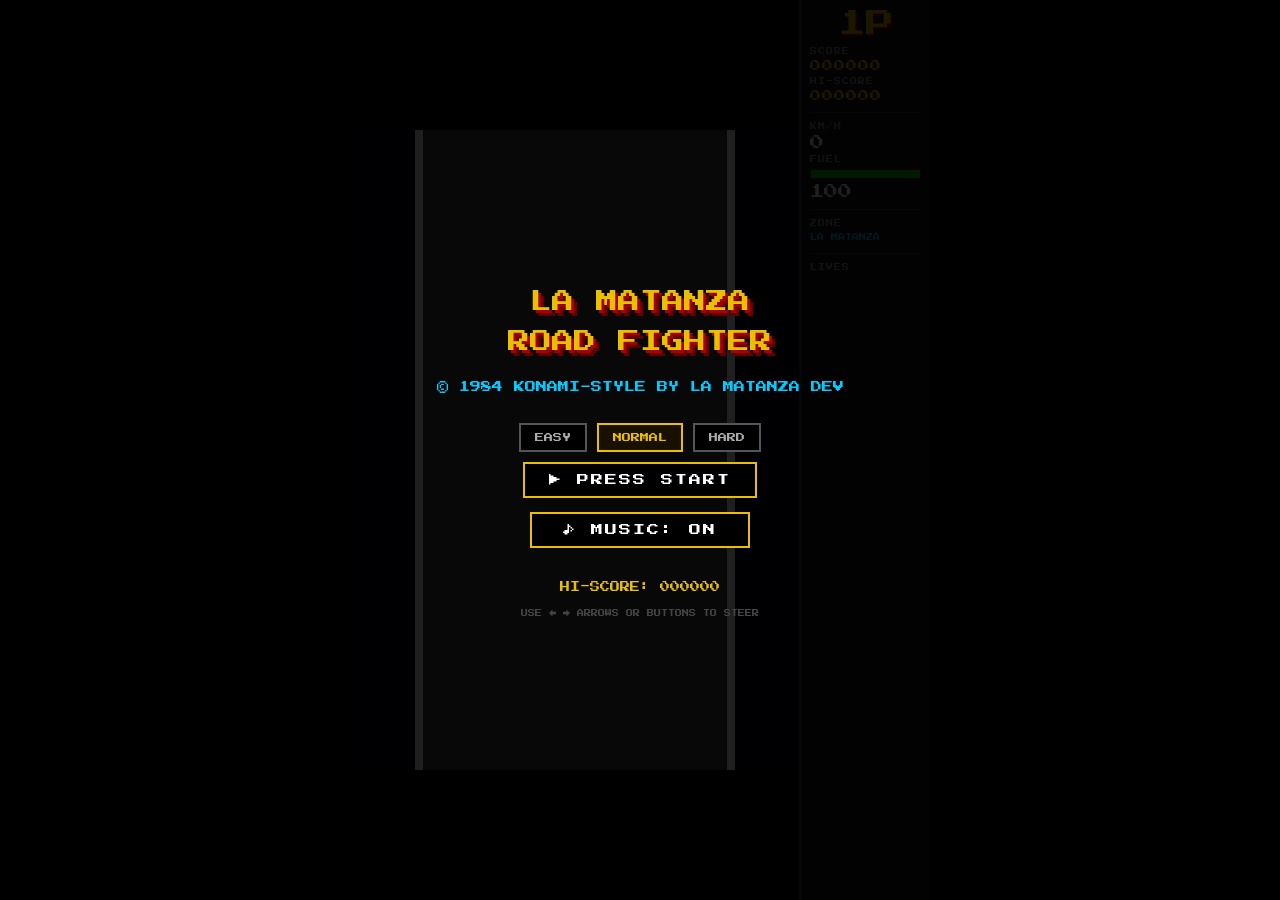
==== index.html @ 567a78f0 "Add files via upload" ====
<!DOCTYPE html>
<html lang="es">
<head>
<meta charset="UTF-8">
<meta name="viewport" content="width=device-width,initial-scale=1.0,user-scalable=no,viewport-fit=cover">
<title>La Matanza Road Fighter</title>
<link rel="manifest" href="manifest.json">
<link rel="stylesheet" href="style.css">
</head>
<body>
<div id="wrap">
  <canvas id="game"></canvas>
  <div id="hud">
    <div class="hud-logo">1P</div>
    <div class="hud-row"><span class="lbl">SCORE</span></div>
    <div class="score" id="score">000000</div>
    <div class="hud-row"><span class="lbl">HI-SCORE</span></div>
    <div class="score" id="hiscore">000000</div>
    <div class="hud-sep"></div>
    <div class="hud-row"><span class="lbl">KM/H</span></div>
    <div class="hud-val" id="speed">0</div>
    <div class="hud-row"><span class="lbl">FUEL</span></div>
    <div id="fuelbar"><div id="fuelinner"></div></div>
    <div class="hud-val" id="fuelnum">100</div>
    <div class="hud-sep"></div>
    <div class="hud-row"><span class="lbl">ZONE</span></div>
    <div class="hud-zone" id="zone">LA MATANZA</div>
    <div class="hud-sep"></div>
    <div class="hud-row"><span class="lbl">LIVES</span></div>
    <div id="lives"></div>
  </div>
</div>
<div id="mobile">
  <button id="btnLeft" ontouchstart="mobileBtn('left',true)" ontouchend="mobileBtn('left',false)">◀</button>
  <button id="btnRight" ontouchstart="mobileBtn('right',true)" ontouchend="mobileBtn('right',false)">▶</button>
</div>
<script src="js/audio.js"></script>
<script src="js/sprites.js"></script>
<script src="js/game.js"></script>
</body>
</html>
---- style.css ----
@import url('https://fonts.googleapis.com/css2?family=Press+Start+2P&display=swap');

*{margin:0;padding:0;box-sizing:border-box;}

body{
  background:#000;
  overflow:hidden;
  font-family:'Press Start 2P', monospace;
  image-rendering:pixelated;
  touch-action:none;
  user-select:none;
}

#wrap{
  display:flex;
  justify-content:center;
  align-items:center;
  width:100vw;
  height:100vh;
  gap:0;
}

#game{
  image-rendering:pixelated;
  image-rendering:crisp-edges;
  display:block;
}

/* HUD */
#hud{
  width:130px;
  min-width:130px;
  height:100%;
  background:#111;
  border-left:3px solid #333;
  color:#fff;
  padding:10px 8px;
  display:flex;
  flex-direction:column;
  gap:6px;
  overflow:hidden;
}

.hud-logo{
  font-size:28px;
  color:#e8c000;
  text-shadow:2px 2px #a80000;
  text-align:center;
  margin-bottom:4px;
}

.lbl{
  font-size:7px;
  color:#888;
  letter-spacing:1px;
}

.hud-row{
  display:flex;
  align-items:center;
}

.score{
  font-size:11px;
  color:#e8c000;
  letter-spacing:1px;
  word-break:break-all;
}

.hud-val{
  font-size:14px;
  color:#fff;
}

.hud-sep{
  height:1px;
  background:#333;
  margin:4px 0;
}

.hud-zone{
  font-size:7px;
  color:#0cf;
  word-break:break-all;
  line-height:1.4;
}

#fuelbar{
  width:100%;
  height:10px;
  background:#300;
  border:1px solid #600;
}
#fuelinner{
  height:100%;
  background:#0c0;
  width:100%;
  transition:width 0.2s, background 0.3s;
}

#lives{
  display:flex;
  gap:4px;
  flex-wrap:wrap;
}
.life-icon{
  width:14px;
  height:10px;
  background:#e8c000;
  clip-path:polygon(10% 100%, 50% 0%, 90% 100%);
  image-rendering:pixelated;
}

/* OVERLAY SCREENS */
#overlay{
  position:fixed;
  inset:0;
  background:rgba(0,0,0,0.88);
  display:flex;
  flex-direction:column;
  align-items:center;
  justify-content:center;
  z-index:100;
  gap:0;
}

#overlay.hidden{display:none;}

.ov-logo{
  font-size:clamp(14px,3vw,22px);
  color:#e8c000;
  text-shadow:3px 3px #a80000, 6px 6px #600;
  text-align:center;
  line-height:1.8;
  margin-bottom:20px;
  animation:pulse 1s infinite alternate;
}
.ov-sub{
  font-size:clamp(8px,1.5vw,11px);
  color:#0cf;
  margin-bottom:30px;
  text-align:center;
}

@keyframes pulse{
  from{opacity:1;}
  to{opacity:0.6;}
}

.ov-menu{
  display:flex;
  flex-direction:column;
  gap:14px;
  align-items:center;
  margin-bottom:24px;
}

.ov-btn{
  font-family:'Press Start 2P', monospace;
  font-size:clamp(9px,1.6vw,12px);
  padding:10px 24px;
  background:#000;
  color:#fff;
  border:2px solid #e8c000;
  cursor:pointer;
  letter-spacing:2px;
  image-rendering:pixelated;
  transition:background 0.1s, color 0.1s;
  min-width:220px;
  text-align:center;
}
.ov-btn:hover,.ov-btn.sel{
  background:#e8c000;
  color:#000;
}

.ov-diff{
  display:flex;
  gap:10px;
  margin-bottom:10px;
}
.diff-btn{
  font-family:'Press Start 2P', monospace;
  font-size:9px;
  padding:8px 14px;
  background:#000;
  color:#aaa;
  border:2px solid #555;
  cursor:pointer;
}
.diff-btn.active{
  color:#e8c000;
  border-color:#e8c000;
  background:#1a1000;
}

.ov-hiscore{
  font-size:10px;
  color:#e8c000;
  margin-top:10px;
}
.ov-copy{
  font-size:7px;
  color:#444;
  margin-top:18px;
  text-align:center;
}

/* GAME OVER / WIN overlays */
#msgbox{
  position:fixed;
  inset:0;
  display:flex;
  flex-direction:column;
  align-items:center;
  justify-content:center;
  z-index:200;
  pointer-events:none;
}
#msgbox.hidden{display:none;}
.msg-title{
  font-family:'Press Start 2P', monospace;
  font-size:clamp(16px,4vw,32px);
  color:#e8c000;
  text-shadow:3px 3px #a80000;
  animation:blink 0.5s step-end infinite;
  text-align:center;
}
.msg-sub{
  font-family:'Press Start 2P', monospace;
  font-size:clamp(8px,1.5vw,12px);
  color:#fff;
  margin-top:16px;
  text-align:center;
}
@keyframes blink{0%,100%{opacity:1;}50%{opacity:0;}}

/* MOBILE */
#mobile{
  position:fixed;
  bottom:0;
  left:0;
  right:0;
  display:none;
  justify-content:space-between;
  padding:8px 16px;
  z-index:50;
  pointer-events:none;
}
#mobile button{
  pointer-events:all;
  width:100px;
  height:70px;
  font-size:32px;
  background:rgba(40,40,40,0.85);
  color:#fff;
  border:2px solid #555;
  border-radius:4px;
  font-family:monospace;
  -webkit-tap-highlight-color:transparent;
}
#mobile button:active{
  background:rgba(232,192,0,0.3);
  border-color:#e8c000;
}

@media (pointer:coarse){
  #mobile{display:flex;}
  #hud{width:90px;min-width:90px;padding:6px 4px;}
  .hud-logo{font-size:18px;}
  .score{font-size:8px;}
}

@media (max-width:480px){
  #hud{display:none;}
}
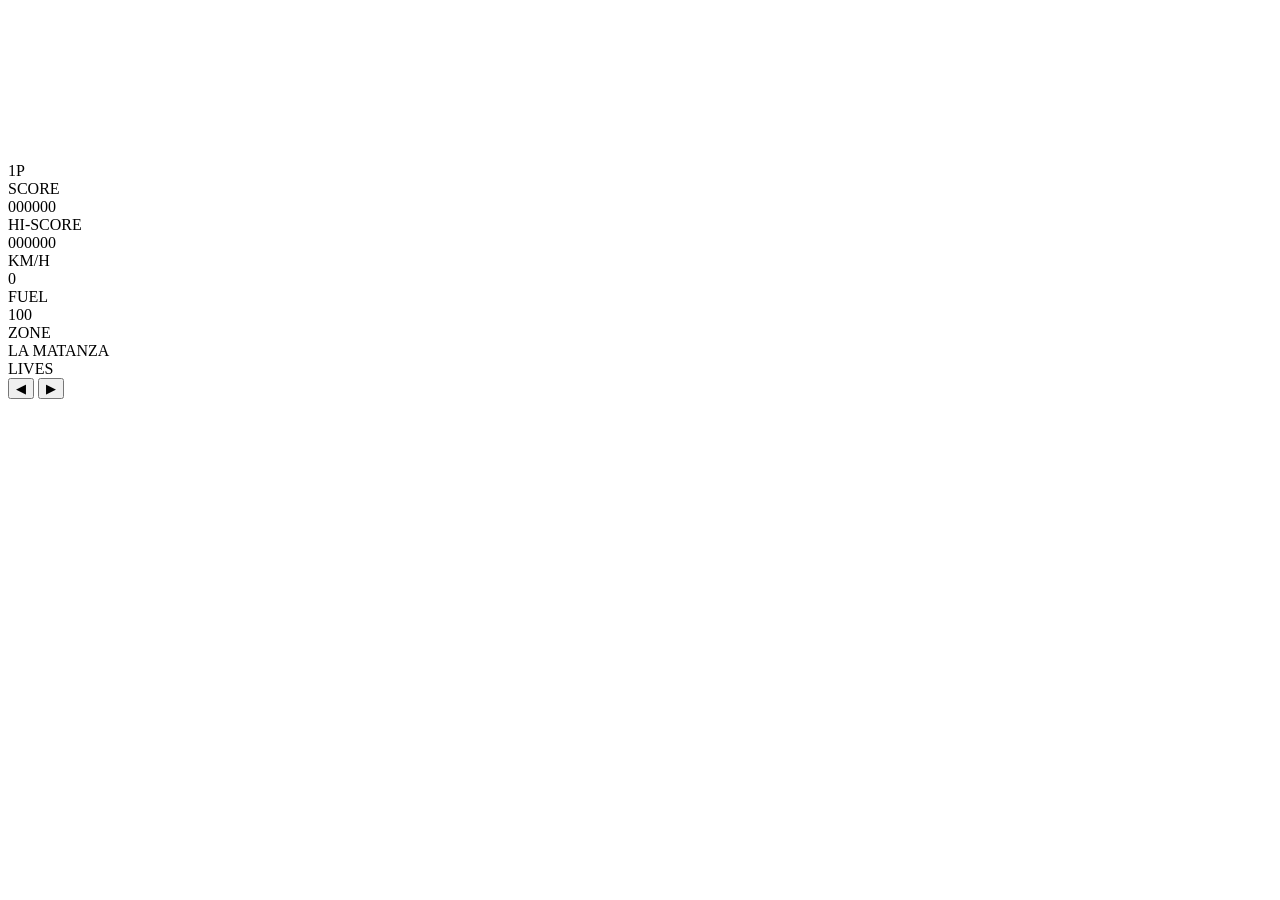
==== commit dbe8e63e: "Add files via upload" ====
--- a/index.html
+++ b/index.html
@@ -5,6 +5,8 @@
 <meta name="viewport" content="width=device-width,initial-scale=1.0,user-scalable=no,viewport-fit=cover">
 <title>La Matanza Road Fighter</title>
 <link rel="manifest" href="manifest.json">
+<link rel="icon" href="Imagenes/icon-192.png" type="image/png">
+<link rel="apple-touch-icon" href="Imagenes/icon-192.png">
 <link rel="stylesheet" href="style.css">
 </head>
 <body>
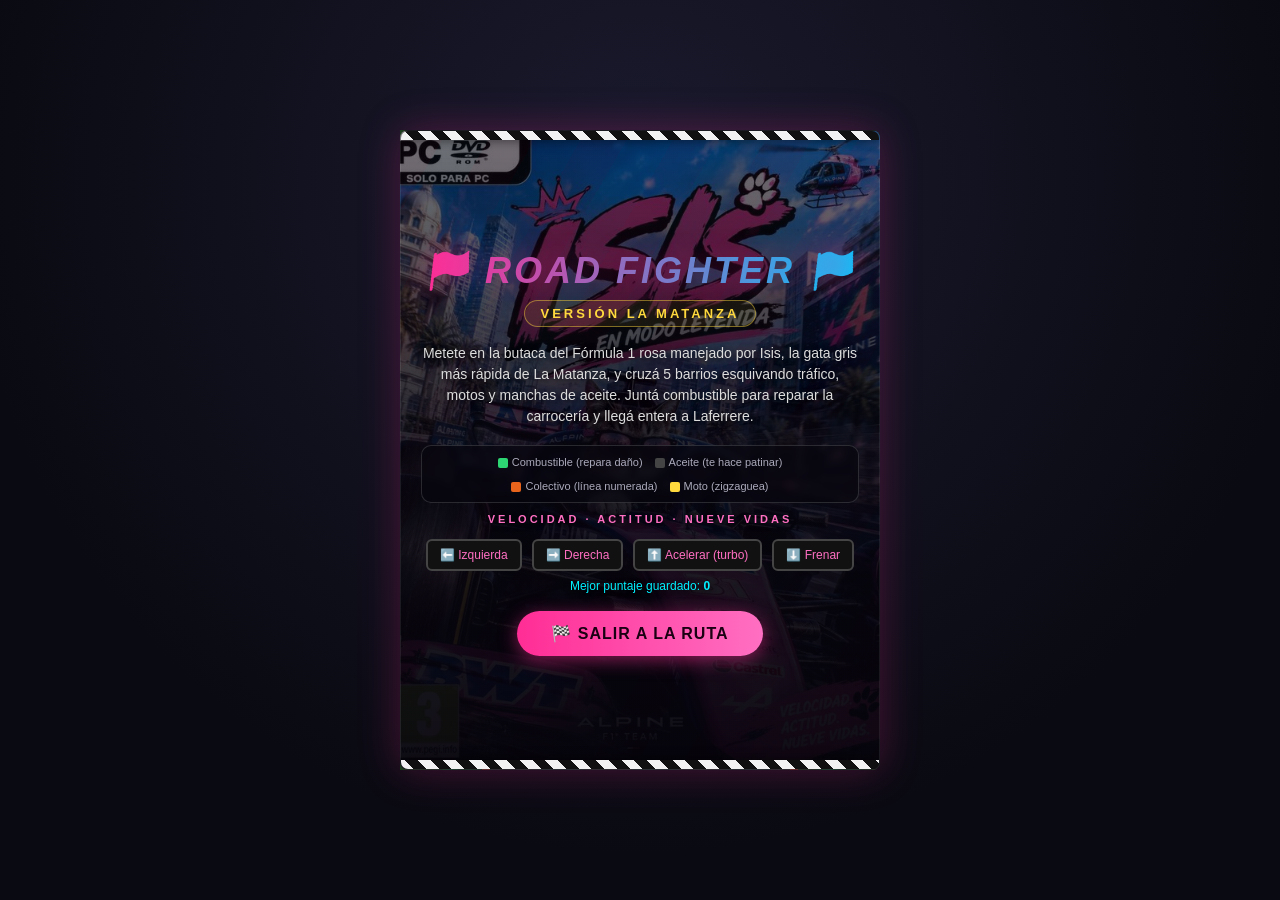
==== commit 1c6145cb: "Add files via upload" ====
--- a/index.html
+++ b/index.html
@@ -2,42 +2,1233 @@
 <html lang="es">
 <head>
 <meta charset="UTF-8">
-<meta name="viewport" content="width=device-width,initial-scale=1.0,user-scalable=no,viewport-fit=cover">
-<title>La Matanza Road Fighter</title>
-<link rel="manifest" href="manifest.json">
-<link rel="icon" href="Imagenes/icon-192.png" type="image/png">
-<link rel="apple-touch-icon" href="Imagenes/icon-192.png">
-<link rel="stylesheet" href="style.css">
+<title>Road Fighter - Versión La Matanza</title>
+<style>
+  * { margin:0; padding:0; box-sizing:border-box; }
+  body {
+    background: radial-gradient(circle at 50% 20%, #1a1a2e, #0a0a12 70%);
+    font-family: 'Segoe UI', Arial, sans-serif;
+    display:flex; flex-direction:column; align-items:center; justify-content:center;
+    min-height:100vh; color:#fff; overflow:hidden;
+  }
+  #gameWrap {
+    position:relative;
+    display:flex; align-items:stretch;
+    box-shadow: 0 0 40px rgba(255,45,149,0.25), 0 0 0 2px #222 inset;
+    border-radius:8px;
+    background:#000;
+  }
+  #canvasWrap { position:relative; }
+  canvas { display:block; background:#333; border-radius:0 8px 8px 0; }
+  #progressTrack {
+    position:relative;
+    width:28px;
+    background:#777;
+    border-radius:8px 0 0 8px;
+    overflow:hidden;
+    border-right:2px solid #000;
+    flex-shrink:0;
+    display:none;
+  }
+  #progressTrack .edgeStripe {
+    position:absolute; top:0; bottom:0; width:5px; z-index:2;
+    background-image: repeating-linear-gradient(180deg, #fff 0 10px, #222 10px 20px);
+  }
+  #progressTrack .edgeStripe.left { left:0; }
+  #progressTrack .edgeStripe.right { right:0; }
+  #progressFill {
+    position:absolute; left:5px; right:5px; bottom:0; top:0;
+    background:#8a8a8a;
+  }
+  #progressFill .traveled {
+    position:absolute; left:0; right:0; bottom:0; width:100%;
+    background:linear-gradient(180deg, rgba(255,111,194,0.4), rgba(255,45,149,0.6));
+    transition:height 0.2s linear;
+  }
+  #progressFlag {
+    position:absolute; top:4px; left:50%; transform:translateX(-50%);
+    font-size:15px; z-index:3; filter:drop-shadow(0 0 3px #000);
+  }
+  #progressCar {
+    position:absolute; left:50%; transform:translateX(-50%);
+    font-size:15px; z-index:3; bottom:6px; transition:bottom 0.2s linear;
+    filter:drop-shadow(0 0 2px #000);
+  }
+  #hud {
+    position:absolute; top:0; left:0; width:100%; padding:10px 16px;
+    display:flex; justify-content:space-between; align-items:flex-start;
+    pointer-events:none; font-weight:bold; text-shadow:0 2px 4px #000;
+    font-size:14px;
+  }
+  .hud-box {
+    background:rgba(0,0,0,0.45); border:1px solid rgba(255,255,255,0.15);
+    padding:6px 12px; border-radius:6px; backdrop-filter: blur(2px);
+  }
+  #fuelBarOuter {
+    width:120px; height:14px; background:#222; border-radius:7px; overflow:hidden;
+    border:1px solid #555; margin-top:4px;
+  }
+  #fuelBarInner {
+    height:100%; width:100%; background:linear-gradient(90deg,#ff3838,#ffb703,#38ff7a);
+    transition: width 0.2s;
+  }
+  #levelBadge { font-size:16px; color:#ff6fc2; text-align:center; }
+  #barrioName { font-size:12px; color:#ffd93d; margin-top:2px; }
+  #damageRow { font-size:10px; color:#ffb0d8; margin-top:4px; letter-spacing:2px; }
+  #timerRow { font-size:11px; color:#7be0ff; margin-top:4px; }
+  #timerVal.warn { color:#ff5555; }
+  #radarRow { font-size:10px; color:#ccc; margin-top:6px; }
+  .radarDot {
+    display:inline-block; width:8px; height:8px; border-radius:50%;
+    background:#333; margin-left:3px; box-shadow:inset 0 0 0 1px #555; vertical-align:middle;
+  }
+  .radarDot.active { background:#ff3838; box-shadow:0 0 6px #ff3838; }
+  #speedo {
+    position:absolute; bottom:10px; left:10px; z-index:5; pointer-events:none;
+    background:rgba(0,0,0,0.5); border:1px solid rgba(255,255,255,0.2);
+    border-radius:8px; padding:6px 12px; text-align:center; min-width:78px;
+  }
+  #speedo .val { font-size:22px; font-weight:bold; color:#00f0ff; line-height:1; text-shadow:0 0 8px rgba(0,240,255,0.6); }
+  #speedo .unit { font-size:9px; color:#aaa; letter-spacing:1px; }
+  #soundBtn {
+    position:absolute; bottom:10px; right:10px; z-index:5;
+    background:rgba(0,0,0,0.5); border:1px solid rgba(255,255,255,0.2); color:#fff;
+    border-radius:50%; width:36px; height:36px; font-size:16px; cursor:pointer;
+  }
+  #flash {
+    position:absolute; top:0; left:0; width:100%; height:100%; background:#fff;
+    opacity:0; pointer-events:none; border-radius:8px; z-index:6;
+  }
+  #overlay {
+    position:absolute; top:0; left:0; width:100%; height:100%;
+    background:
+      linear-gradient(rgba(6,4,12,0.55), rgba(6,4,12,0.88) 55%, rgba(6,4,12,0.96)),
+      repeating-linear-gradient(120deg, rgba(255,45,149,0.05) 0 40px, rgba(0,200,255,0.05) 40px 80px),
+      url([data-uri]) center 20% / cover no-repeat;
+    display:flex; flex-direction:column;
+    align-items:center; justify-content:center; text-align:center; border-radius:8px;
+    z-index:10; padding:26px 20px 20px; overflow:hidden;
+    border:1px solid rgba(255,255,255,0.08);
+  }
+  #overlay::before, #overlay::after {
+    content:""; position:absolute; left:0; right:0; height:9px;
+    background-image: repeating-linear-gradient(45deg, #f2f2f2 0 9px, #111 9px 18px);
+    box-shadow:0 0 12px rgba(0,0,0,0.6);
+  }
+  #overlay::before { top:0; }
+  #overlay::after { bottom:0; }
+  @keyframes titleGlow {
+    0%, 100% { filter: drop-shadow(0 0 10px rgba(255,45,149,0.55)); }
+    50% { filter: drop-shadow(0 0 22px rgba(0,200,255,0.75)); }
+  }
+  #overlay h1 {
+    font-size:36px; letter-spacing:3px; font-style:italic; font-weight:900;
+    background:linear-gradient(90deg,#ff2d95,#00c8ff);
+    -webkit-background-clip:text; background-clip:text; color:transparent;
+    margin-bottom:8px; text-shadow:0 0 30px rgba(255,45,149,0.4);
+    animation: titleGlow 2.6s ease-in-out infinite; text-transform:uppercase;
+  }
+  #overlay h2.sub {
+    display:inline-block; font-size:13px; color:#ffd93d; letter-spacing:3px;
+    margin-bottom:16px; text-transform:uppercase; font-weight:bold;
+    padding:5px 16px; border:1px solid rgba(255,217,61,0.45); border-radius:20px;
+    background:rgba(255,217,61,0.08);
+  }
+  #overlay p { font-size:14px; color:#ddd; max-width:440px; line-height:1.5; margin-bottom:6px; text-shadow:0 2px 8px rgba(0,0,0,0.95); }
+  .panel {
+    background:rgba(8,6,14,0.62); border:1px solid rgba(255,255,255,0.14);
+    border-radius:10px; padding:10px 16px; backdrop-filter: blur(3px);
+  }
+  #overlay button {
+    margin-top:18px; padding:13px 34px; font-size:16px; font-weight:bold;
+    background:linear-gradient(90deg,#ff2d95,#ff6fc2); border:none; border-radius:30px;
+    cursor:pointer; color:#1a0012; letter-spacing:1px; box-shadow:0 4px 18px rgba(255,45,149,0.5);
+    transition: transform 0.15s; position:relative; overflow:hidden;
+  }
+  #overlay button:hover { transform: scale(1.06); }
+  #overlay button::after {
+    content:""; position:absolute; top:0; left:-60%; width:35%; height:100%;
+    background:linear-gradient(120deg, transparent, rgba(255,255,255,0.55), transparent);
+    transform:skewX(-20deg); animation: btnShine 3.2s ease-in-out infinite;
+  }
+  @keyframes btnShine {
+    0% { left:-60%; } 55% { left:130%; } 100% { left:130%; }
+  }
+  .keys { display:flex; gap:10px; margin-top:14px; flex-wrap:wrap; justify-content:center; }
+  .key { background:#111; border:2px solid #444; border-radius:6px; padding:7px 12px; font-size:12px; color:#ff6fc2; }
+  .legend { display:flex; gap:12px; margin-top:12px; flex-wrap:wrap; justify-content:center; font-size:11px; color:#aab; }
+  .legend span.sw { display:inline-block; width:10px; height:10px; border-radius:2px; margin-right:4px; vertical-align:middle; }
+  #levelClearMsg { font-size:22px; color:#ffd93d; margin-bottom:4px; text-shadow:0 0 12px rgba(255,217,61,0.6); }
+  .barrioList { text-align:left; font-size:12px; color:#9aa; margin-top:10px; line-height:1.7; }
+  .barrioList span.done { color:#38ff7a; }
+  .barrioList span.current { color:#ffd93d; }
+  #highscoreBox { font-size:12px; color:#00f0ff; margin-top:8px; text-shadow:0 2px 6px rgba(0,0,0,0.9); }
+  .tagline { margin-top:10px; font-size:11px; letter-spacing:3px; color:#ff6fc2; font-weight:bold; text-shadow:0 2px 6px rgba(0,0,0,0.9); }
+</style>
 </head>
 <body>
-<div id="wrap">
-  <canvas id="game"></canvas>
+
+<div id="gameWrap">
+  <div id="progressTrack">
+    <div class="edgeStripe left"></div>
+    <div class="edgeStripe right"></div>
+    <div id="progressFill"><div class="traveled" id="progressTraveled"></div></div>
+    <div id="progressFlag">🏁</div>
+    <div id="progressCar">🐾</div>
+  </div>
+  <div id="canvasWrap">
+  <canvas id="game" width="480" height="640"></canvas>
+  <div id="flash"></div>
   <div id="hud">
-    <div class="hud-logo">1P</div>
-    <div class="hud-row"><span class="lbl">SCORE</span></div>
-    <div class="score" id="score">000000</div>
-    <div class="hud-row"><span class="lbl">HI-SCORE</span></div>
-    <div class="score" id="hiscore">000000</div>
-    <div class="hud-sep"></div>
-    <div class="hud-row"><span class="lbl">KM/H</span></div>
-    <div class="hud-val" id="speed">0</div>
-    <div class="hud-row"><span class="lbl">FUEL</span></div>
-    <div id="fuelbar"><div id="fuelinner"></div></div>
-    <div class="hud-val" id="fuelnum">100</div>
-    <div class="hud-sep"></div>
-    <div class="hud-row"><span class="lbl">ZONE</span></div>
-    <div class="hud-zone" id="zone">LA MATANZA</div>
-    <div class="hud-sep"></div>
-    <div class="hud-row"><span class="lbl">LIVES</span></div>
-    <div id="lives"></div>
+    <div class="hud-box">
+      <div>🏁 PUNTOS: <span id="score">0</span></div>
+      <div>🐾 VIDAS: <span id="lives">3</span></div>
+      <div id="damageRow">🔧 DAÑO: <span id="damagePips">▯▯▯</span></div>
+    </div>
+    <div class="hud-box" id="levelBadge">
+      NIVEL <span id="level">1</span>/5
+      <div id="barrioName">Ramos Mejía</div>
+      <div id="timerRow">⏱ <span id="timerVal">45</span>s</div>
+    </div>
+    <div class="hud-box">
+      ⛽ COMBUSTIBLE
+      <div id="fuelBarOuter"><div id="fuelBarInner"></div></div>
+      <div id="radarRow">📡 <span class="radarDot" id="rd0"></span><span class="radarDot" id="rd1"></span><span class="radarDot" id="rd2"></span><span class="radarDot" id="rd3"></span></div>
+    </div>
+  </div>
+  <div id="speedo"><div class="val" id="speedVal">0</div><div class="unit">KM/H</div></div>
+  <button id="soundBtn" title="Sonido">🔊</button>
+
+  <div id="overlay">
+    <h1>🏁 Road Fighter 🏁</h1>
+    <h2 class="sub">Versión La Matanza</h2>
+    <p>Metete en la butaca del Fórmula 1 rosa manejado por Isis, la gata gris más rápida de La Matanza, y cruzá 5 barrios esquivando tráfico, motos y manchas de aceite. Juntá combustible para reparar la carrocería y llegá entera a Laferrere.</p>
+    <div class="legend panel">
+      <div><span class="sw" style="background:#2ed573"></span>Combustible (repara daño)</div>
+      <div><span class="sw" style="background:#444"></span>Aceite (te hace patinar)</div>
+      <div><span class="sw" style="background:#e8641c"></span>Colectivo (línea numerada)</div>
+      <div><span class="sw" style="background:#ffd93d"></span>Moto (zigzaguea)</div>
+    </div>
+    <div class="tagline">VELOCIDAD · ACTITUD · NUEVE VIDAS</div>
+    <div class="keys">
+      <div class="key">⬅️ Izquierda</div>
+      <div class="key">➡️ Derecha</div>
+      <div class="key">⬆️ Acelerar (turbo)</div>
+      <div class="key">⬇️ Frenar</div>
+    </div>
+    <div id="highscoreBox">Mejor puntaje guardado: <b id="hsVal">0</b></div>
+    <button id="startBtn">🏁 SALIR A LA RUTA</button>
+  </div>
   </div>
 </div>
-<div id="mobile">
-  <button id="btnLeft" ontouchstart="mobileBtn('left',true)" ontouchend="mobileBtn('left',false)">◀</button>
-  <button id="btnRight" ontouchstart="mobileBtn('right',true)" ontouchend="mobileBtn('right',false)">▶</button>
-</div>
-<script src="js/audio.js"></script>
-<script src="js/sprites.js"></script>
-<script src="js/game.js"></script>
+
+<script>
+const canvas = document.getElementById('game');
+const ctx = canvas.getContext('2d');
+const W = canvas.width, H = canvas.height;
+
+function curLanes()   { return LEVELS[state.levelIndex].lanes; }
+function curRoadHalf(){ return LEVELS[state.levelIndex].roadHalf; }
+function curLaneW()   { return (curRoadHalf()*2) / curLanes(); }
+
+function roadCenter() { return W/2 + state.curveX; }
+function roadLeft()   { return roadCenter() - curRoadHalf(); }
+function roadRight()  { return roadCenter() + curRoadHalf(); }
+function laneX(lane)  { return roadLeft() + lane*curLaneW() + curLaneW()/2; }
+
+let keys = {};
+document.addEventListener('keydown', e => { keys[e.key] = true; if(['ArrowUp','ArrowDown','ArrowLeft','ArrowRight'].includes(e.key)) e.preventDefault(); });
+document.addEventListener('keyup', e => keys[e.key] = false);
+
+const overlay = document.getElementById('overlay');
+const startBtn = document.getElementById('startBtn');
+const scoreEl = document.getElementById('score');
+const livesEl = document.getElementById('lives');
+const levelEl = document.getElementById('level');
+const barrioNameEl = document.getElementById('barrioName');
+const fuelBar = document.getElementById('fuelBarInner');
+const soundBtn = document.getElementById('soundBtn');
+const hsVal = document.getElementById('hsVal');
+const speedVal = document.getElementById('speedVal');
+const flashEl = document.getElementById('flash');
+const progressTraveled = document.getElementById('progressTraveled');
+const progressCar = document.getElementById('progressCar');
+const progressTrackEl = document.getElementById('progressTrack');
+const damagePipsEl = document.getElementById('damagePips');
+const timerValEl = document.getElementById('timerVal');
+const radarDots = [document.getElementById('rd0'), document.getElementById('rd1'), document.getElementById('rd2'), document.getElementById('rd3')];
+
+// ---------- SONIDO (Web Audio API, sin archivos externos) ----------
+let audioCtx = null;
+let soundOn = true;
+let engineOsc = null, engineGain = null, engineFilter = null;
+
+function ensureAudio() { if (!audioCtx) audioCtx = new (window.AudioContext || window.webkitAudioContext)(); }
+
+function beep(freq, dur, type='square', vol=0.08) {
+  if (!soundOn) return;
+  ensureAudio();
+  const osc = audioCtx.createOscillator();
+  const gain = audioCtx.createGain();
+  osc.type = type; osc.frequency.value = freq; gain.gain.value = vol;
+  osc.connect(gain); gain.connect(audioCtx.destination);
+  const now = audioCtx.currentTime;
+  gain.gain.setValueAtTime(vol, now);
+  gain.gain.exponentialRampToValueAtTime(0.001, now + dur);
+  osc.start(now); osc.stop(now + dur);
+}
+function sfxCrash() { beep(110, 0.35, 'sawtooth', 0.12); setTimeout(()=>beep(70,0.3,'sawtooth',0.1),60); }
+function sfxFuel() { beep(660, 0.08, 'square', 0.07); setTimeout(()=>beep(880,0.1,'square',0.07),70); }
+function sfxSkid() { beep(200, 0.25, 'sawtooth', 0.06); }
+function sfxBump() { beep(95, 0.07, 'square', 0.05); }
+function sfxLevelUp() { beep(523,0.12); setTimeout(()=>beep(659,0.12),120); setTimeout(()=>beep(784,0.18),240); }
+function sfxGameOver() { beep(220,0.3,'sawtooth',0.1); setTimeout(()=>beep(160,0.4,'sawtooth',0.1),200); setTimeout(()=>beep(90,0.5,'sawtooth',0.12),450); }
+function sfxWin() { [523,659,784,988,1046].forEach((f,i)=>setTimeout(()=>beep(f,0.18,'triangle',0.09), i*130)); }
+
+// Jingle de meta: suena durante 5 segundos exactos al cruzar la bandera a cuadros de cada barrio
+function sfxFinishFanfare() {
+  if (!soundOn) return;
+  ensureAudio();
+  const melody = [523,659,784,1046,784,659,523,659,784,1046,1318,1046,784,659,523,392,523,659,784,1046];
+  const noteMs = 250; // 20 notas x 250ms = 5000ms
+  melody.forEach((freq, i) => {
+    setTimeout(() => beep(freq, 0.22, 'triangle', 0.09), i * noteMs);
+  });
+}
+
+function startEngine() {
+  if (!soundOn) return;
+  ensureAudio();
+  stopEngine();
+  engineOsc = audioCtx.createOscillator();
+  engineFilter = audioCtx.createBiquadFilter();
+  engineGain = audioCtx.createGain();
+  engineOsc.type = 'sawtooth';
+  engineFilter.type = 'lowpass';
+  engineFilter.frequency.value = 400;
+  engineGain.gain.value = 0.025;
+  engineOsc.connect(engineFilter);
+  engineFilter.connect(engineGain);
+  engineGain.connect(audioCtx.destination);
+  engineOsc.start();
+}
+function updateEngine(speedRatio) {
+  if (!engineOsc || !soundOn) return;
+  engineOsc.frequency.value = 55 + speedRatio*110;
+  engineFilter.frequency.value = 300 + speedRatio*900;
+}
+function stopEngine() {
+  if (engineOsc) { try { engineOsc.stop(); } catch(e){} engineOsc = null; }
+}
+
+soundBtn.onclick = () => {
+  soundOn = !soundOn;
+  soundBtn.textContent = soundOn ? '🔊' : '🔇';
+  if (soundOn && state.running) startEngine(); else stopEngine();
+};
+
+// ---------- PUNTAJE (persiste en este navegador) ----------
+let sessionHighscore = 0;
+try { sessionHighscore = parseInt(localStorage.getItem('isisHighscore') || '0', 10) || 0; } catch(e) {}
+
+function saveHighscore() {
+  try { localStorage.setItem('isisHighscore', String(sessionHighscore)); } catch(e) {}
+}
+
+// ---------- NIVELES / BARRIOS ----------
+// lanes/roadHalf: la ruta se va angostando y con menos sendas a medida que avanzás
+// distanceTarget: calculado para que, incluso a fondo con el turbo todo el barrio, dure 90s o más
+// timeTarget: meta del reto contrarreloj (da bono de puntos si cruzás antes)
+const LEVELS = [
+  { barrio: 'Ramos Mejía',           baseSpeed: 3.2, spawnRate: 55, fuelDrain: 0.045, roadColor: '#3a3a3a', grass: '#1f3d1f', curveAmp: 30, busNumbers: [242, 406], lanes: 4, roadHalf: 150, distanceTarget: 27700,  timeTarget: 100 },
+  { barrio: 'San Justo',             baseSpeed: 3.9, spawnRate: 46, fuelDrain: 0.055, roadColor: '#33363f', grass: '#1a3320', curveAmp: 45, busNumbers: [55, 88],  lanes: 4, roadHalf: 140, distanceTarget: 33700,  timeTarget: 105 },
+  { barrio: 'Lomas del Mirador',     baseSpeed: 4.5, spawnRate: 38, fuelDrain: 0.065, roadColor: '#2b2f3a', grass: '#182b1c', curveAmp: 60, busNumbers: [218, 622], lanes: 3, roadHalf: 120, distanceTarget: 38900,  timeTarget: 110 },
+  { barrio: 'Casanova',              baseSpeed: 5.1, spawnRate: 32, fuelDrain: 0.075, roadColor: '#24202f', grass: '#141f16', curveAmp: 75, busNumbers: [185, 317], lanes: 3, roadHalf: 105, distanceTarget: 44100,  timeTarget: 115 },
+  { barrio: 'Gregorio de Laferrere', baseSpeed: 5.8, spawnRate: 26, fuelDrain: 0.09,  roadColor: '#1c1420', grass: '#0f1a10', curveAmp: 90, busNumbers: [76, 50],  lanes: 2, roadHalf: 85,  distanceTarget: 50100,  timeTarget: 120 },
+];
+
+let state = {};
+
+function resetGame() {
+  state = {
+    running: false,
+    levelIndex: 0,
+    score: 0,
+    lives: 3,
+    damage: 0,
+    fuel: 100,
+    roadOffset: 0,
+    distance: 0,
+    levelDistance: 0,
+    levelTimer: LEVELS[0].timeTarget * 60,
+    lastTimeBonus: 0,
+    curveX: 0, curveTarget: 0, curveTimer: 60,
+    player: { x: W/2 - 18, y: H - 110, w: 36, h: 62, speed: 0, tilt: 0 },
+    skidTimer: 0,
+    obstacles: [],
+    fuelCans: [],
+    oilSlicks: [],
+    spawnTimer: 0,
+    fuelSpawnTimer: 0,
+    oilSpawnTimer: 180,
+    particles: [],
+    smoke: [],
+    speedLines: [],
+    finishLine: null,
+    finishing: false,
+    finishTimer: 0,
+    startBanner: { y: -160 },
+    invuln: 0,
+    shake: 0,
+    turboActive: false,
+    bumpTimer: 0,
+  };
+  barrioNameEl.textContent = LEVELS[0].barrio;
+}
+resetGame();
+
+function spawnObstacle() {
+  const lvl = LEVELS[state.levelIndex];
+  const lane = Math.floor(Math.random() * curLanes());
+  const roll = Math.random();
+  let type = 'car';
+  if (roll > 0.85) type = 'moto';
+  else if (roll > 0.6) type = 'truck';
+  const w = type === 'truck' ? 42 : (type === 'moto' ? 20 : 34);
+  const h = type === 'truck' ? 78 : (type === 'moto' ? 42 : 56);
+  const colors = ['#ff4757','#ffa502','#2ed573','#eccc68','#7bed9f','#a29bfe','#ff6b81'];
+  const busNumber = type === 'truck' ? lvl.busNumbers[Math.floor(Math.random()*lvl.busNumbers.length)] : null;
+  state.obstacles.push({
+    lane, w, h, y: -h - 20,
+    color: type === 'moto' ? '#ffd93d' : (type === 'truck' ? '#ffffff' : colors[Math.floor(Math.random()*colors.length)]),
+    speed: lvl.baseSpeed * (0.45 + Math.random()*0.35),
+    type, age: 0, busNumber,
+    weaveDir: Math.random() < 0.5 ? -1 : 1
+  });
+}
+
+function spawnFuel() {
+  const lane = Math.floor(Math.random() * curLanes());
+  state.fuelCans.push({ lane, w: 24, h: 30, y: -40 });
+}
+
+function spawnOil() {
+  const lane = Math.floor(Math.random() * curLanes());
+  state.oilSlicks.push({ lane, w: 46, h: 28, y: -40 });
+}
+
+function rectsOverlap(a, b) {
+  return a.x < b.x + b.w && a.x + a.w > b.x && a.y < b.y + b.h && a.y + a.h > b.y;
+}
+
+function update() {
+  if (!state.running) return;
+  const lvl = LEVELS[state.levelIndex];
+
+  // ---- celebración de meta: seguimos DENTRO del nivel mientras suena la música (5s) ----
+  // recién al terminar la música pasamos a la pantalla para continuar al próximo barrio
+  if (state.finishing) {
+    state.finishTimer--;
+    state.player.speed += (lvl.baseSpeed * 0.55 - state.player.speed) * 0.05;
+    state.roadOffset += state.player.speed;
+    if (state.roadOffset > 40) state.roadOffset -= 40;
+    state.distance += state.player.speed;
+    for (let i = state.smoke.length - 1; i >= 0; i--) {
+      const s = state.smoke[i];
+      s.y += 3; s.life--; s.r += 0.3;
+      if (s.life <= 0) state.smoke.splice(i, 1);
+    }
+    for (let i = state.particles.length - 1; i >= 0; i--) {
+      const p = state.particles[i];
+      p.x += p.vx; p.y += p.vy; p.life--;
+      if (p.life <= 0) state.particles.splice(i, 1);
+    }
+    updateEngine(state.player.speed / (lvl.baseSpeed * 1.6));
+    updateHUD();
+    if (state.finishTimer <= 0) {
+      state.finishing = false;
+      nextLevel();
+    }
+    return;
+  }
+
+  // ---- curva del camino ----
+  state.curveTimer--;
+  if (state.curveTimer <= 0) {
+    state.curveTarget = (Math.random()-0.5) * 2 * lvl.curveAmp;
+    state.curveTimer = 90 + Math.random()*110;
+  }
+  state.curveX += (state.curveTarget - state.curveX) * 0.018;
+  state.curveX = Math.max(-140, Math.min(140, state.curveX));
+
+  // ---- control del jugador ----
+  const grip = state.skidTimer > 0 ? 1.8 : 5.2;
+  let steer = 0;
+  if (keys['ArrowLeft']) steer -= grip;
+  if (keys['ArrowRight']) steer += grip;
+  if (state.skidTimer > 0) steer += Math.sin(state.skidTimer*0.7) * 3;
+  state.player.x += steer;
+  state.player.x = Math.max(6, Math.min(W - 6 - state.player.w, state.player.x));
+  state.player.tilt += ((steer*2.2) - state.player.tilt) * 0.2;
+
+  const onRoad = state.player.x + 4 >= roadLeft() && state.player.x + state.player.w - 4 <= roadRight();
+
+  let targetSpeed = lvl.baseSpeed;
+  if (keys['ArrowUp']) targetSpeed *= 1.6;
+  if (keys['ArrowDown']) targetSpeed *= 0.5;
+  if (!onRoad) targetSpeed *= 0.45;
+  if (state.skidTimer > 0) targetSpeed *= 0.8;
+  state.player.speed += (targetSpeed - state.player.speed) * 0.08;
+
+  if (state.skidTimer > 0) state.skidTimer--;
+
+  // ---- sonido de banquina al pisar afuera del asfalto ----
+  if (!onRoad && state.player.speed > 0.6) {
+    state.bumpTimer++;
+    if (state.bumpTimer % 14 === 1) sfxBump();
+  } else {
+    state.bumpTimer = 0;
+  }
+
+  // ---- turbo (a fondo con flecha arriba) ----
+  state.turboActive = !!keys['ArrowUp'] && state.player.speed > lvl.baseSpeed * 1.3;
+  if (state.turboActive && Math.random() < 0.9) {
+    state.speedLines.push({ x: Math.random()*W, y: -10, len: 18 + Math.random()*28, spd: 20 + Math.random()*12 });
+  }
+  for (let i = state.speedLines.length - 1; i >= 0; i--) {
+    const s = state.speedLines[i];
+    s.y += s.spd;
+    if (s.y - s.len > H) state.speedLines.splice(i,1);
+  }
+
+  state.roadOffset += state.player.speed;
+  if (state.roadOffset > 40) state.roadOffset -= 40;
+  state.distance += state.player.speed;
+  state.levelDistance += state.player.speed;
+
+  if (state.levelTimer > 0) state.levelTimer--;
+
+  state.fuel -= lvl.fuelDrain * (state.player.speed / lvl.baseSpeed);
+  if (state.fuel <= 0) { state.fuel = 0; loseLife(); }
+
+  // ---- spawns ----
+  state.spawnTimer++;
+  if (state.spawnTimer > lvl.spawnRate) { state.spawnTimer = 0; spawnObstacle(); }
+  state.fuelSpawnTimer++;
+  if (state.fuelSpawnTimer > 260) { state.fuelSpawnTimer = 0; spawnFuel(); }
+  state.oilSpawnTimer++;
+  if (state.oilSpawnTimer > 320) { state.oilSpawnTimer = 0; spawnOil(); }
+
+  const playerRect = { x: state.player.x, y: state.player.y, w: state.player.w, h: state.player.h };
+
+  // ---- obstáculos ----
+  for (let i = state.obstacles.length - 1; i >= 0; i--) {
+    const o = state.obstacles[i];
+    o.age++;
+    o.y += state.player.speed + o.speed;
+    let weave = 0;
+    if (o.type === 'moto') weave = Math.sin(o.age * 0.06) * o.weaveDir * 26;
+    o.x = laneX(o.lane) - o.w/2 + weave;
+    if (o.y > H + 40) { state.obstacles.splice(i,1); state.score += 15; continue; }
+    if (state.invuln <= 0 && rectsOverlap(playerRect, o)) {
+      state.obstacles.splice(i,1);
+      hitObstacle();
+    }
+  }
+
+  // ---- combustible ----
+  for (let i = state.fuelCans.length - 1; i >= 0; i--) {
+    const f = state.fuelCans[i];
+    f.y += state.player.speed;
+    f.x = laneX(f.lane) - f.w/2;
+    if (f.y > H + 40) { state.fuelCans.splice(i,1); continue; }
+    if (rectsOverlap(playerRect, f)) {
+      state.fuelCans.splice(i,1);
+      state.fuel = Math.min(100, state.fuel + 30);
+      state.damage = Math.max(0, state.damage - 1);
+      state.score += 40;
+      sfxFuel();
+      spawnParticles(f.x+12, f.y+15, '#38ff7a');
+    }
+  }
+
+  // ---- manchas de aceite ----
+  for (let i = state.oilSlicks.length - 1; i >= 0; i--) {
+    const o = state.oilSlicks[i];
+    o.y += state.player.speed;
+    o.x = laneX(o.lane) - o.w/2;
+    if (o.y > H + 40) { state.oilSlicks.splice(i,1); continue; }
+    if (state.skidTimer <= 0 && rectsOverlap(playerRect, o)) {
+      state.skidTimer = 55;
+      sfxSkid();
+      spawnParticles(state.player.x+18, state.player.y+40, '#222');
+    }
+  }
+
+  // ---- humo de escape ----
+  if (keys['ArrowUp'] && Math.random() < 0.6) {
+    state.smoke.push({ x: state.player.x + state.player.w/2 + (Math.random()-0.5)*8, y: state.player.y + state.player.h - 4, life: 20, r: 3 });
+  }
+  for (let i = state.smoke.length-1;i>=0;i--) {
+    const s = state.smoke[i];
+    s.y += 3; s.life--; s.r += 0.3;
+    if (s.life <= 0) state.smoke.splice(i,1);
+  }
+
+  if (state.invuln > 0) state.invuln--;
+  if (state.shake > 0) state.shake--;
+
+  state.score += state.player.speed * 0.12;
+
+  for (let i = state.particles.length -1; i>=0; i--) {
+    const p = state.particles[i];
+    p.x += p.vx; p.y += p.vy; p.life--;
+    if (p.life <= 0) state.particles.splice(i,1);
+  }
+
+  updateEngine(state.player.speed / (lvl.baseSpeed*1.6));
+
+  // ---- línea de meta a cuadros: aparece un poco antes de terminar el barrio y hay que cruzarla ----
+  const FINISH_LEAD = 900;
+  if (!state.finishLine && state.levelDistance >= lvl.distanceTarget - FINISH_LEAD) {
+    state.finishLine = { y: -30 };
+  }
+  if (state.finishLine) {
+    state.finishLine.y += state.player.speed;
+    if (state.finishLine.y >= state.player.y + state.player.h * 0.5) {
+      state.finishLine = null;
+      state.finishing = true;
+      state.finishTimer = 300; // 5 segundos a 60fps: se mantiene DENTRO del nivel mientras suena la música
+      state.obstacles = [];
+      state.fuelCans = [];
+      state.oilSlicks = [];
+      sfxFinishFanfare();
+    }
+  }
+
+  // ---- cartel pintado en el pavimento al arrancar el primer barrio ----
+  if (state.startBanner) {
+    state.startBanner.y += state.player.speed;
+    if (state.startBanner.y > H + 200) state.startBanner = null;
+  }
+
+  updateHUD();
+}
+
+function spawnParticles(x,y,color,count=10) {
+  for (let i=0;i<count;i++) {
+    state.particles.push({ x, y, vx:(Math.random()-0.5)*5, vy:(Math.random()-0.5)*5, life: 26, color });
+  }
+}
+
+function doFlash() {
+  flashEl.style.transition = 'none';
+  flashEl.style.opacity = '0.7';
+  requestAnimationFrame(() => {
+    flashEl.style.transition = 'opacity 0.4s';
+    flashEl.style.opacity = '0';
+  });
+}
+
+// golpe con daño acumulativo: 3 golpes rompen el auto y recién ahí se pierde una vida
+function hitObstacle() {
+  state.damage++;
+  state.invuln = 50;
+  state.shake = 14;
+  sfxCrash();
+  doFlash();
+  spawnParticles(state.player.x + state.player.w/2, state.player.y, '#ffa502', 10);
+  if (state.damage >= 3) {
+    state.damage = 0;
+    loseLife();
+  }
+}
+
+function loseLife() {
+  state.lives--;
+  state.damage = 0;
+  state.invuln = 90;
+  state.shake = 22;
+  state.fuel = Math.max(state.fuel, 40);
+  sfxCrash();
+  doFlash();
+  spawnParticles(state.player.x + state.player.w/2, state.player.y, '#ff4757', 18);
+  spawnParticles(state.player.x + state.player.w/2, state.player.y, '#ffa502', 10);
+  if (state.lives <= 0) endGame(false);
+}
+
+function nextLevel() {
+  const remainingSec = Math.max(0, state.levelTimer / 60);
+  state.lastTimeBonus = remainingSec > 0 ? Math.floor(remainingSec * 12) : 0;
+  state.score += state.lastTimeBonus;
+
+  state.levelIndex++;
+  if (state.levelIndex >= LEVELS.length) { endGame(true); return; }
+  state.obstacles = [];
+  state.fuelCans = [];
+  state.oilSlicks = [];
+  state.finishLine = null;
+  state.fuel = 100;
+  state.damage = 0;
+  state.invuln = 60;
+  state.levelDistance = 0;
+  state.levelTimer = LEVELS[state.levelIndex].timeTarget * 60;
+  state.curveX = 0; state.curveTarget = 0; state.curveTimer = 60;
+  // recentrar a Isis por si la ruta se angostó (menos sendas de pavimento)
+  const rl = roadLeft(), rr = roadRight();
+  state.player.x = Math.max(rl + 6, Math.min(rr - 6 - state.player.w, state.player.x));
+  barrioNameEl.textContent = LEVELS[state.levelIndex].barrio;
+  showLevelTransition();
+}
+
+function barrioListHTML() {
+  return LEVELS.map((lvl, i) => {
+    const cls = i < state.levelIndex ? 'done' : (i === state.levelIndex ? 'current' : '');
+    const mark = i < state.levelIndex ? '✔ ' : (i === state.levelIndex ? '▶ ' : '· ');
+    return `<span class="${cls}">${mark}${i+1}. ${lvl.barrio}</span>`;
+  }).join('<br>');
+}
+
+function showLevelTransition() {
+  state.running = false;
+  stopEngine();
+  overlay.style.display = 'flex';
+  const bonusMsg = state.lastTimeBonus > 0 ? `¡Cruzaste antes de que se acabe el reloj! Bono de tiempo: <b>+${state.lastTimeBonus} pts</b>.` : 'Se te acabó el reloj de ese barrio, pero seguís en carrera.';
+  overlay.innerHTML = `
+    <div id="levelClearMsg">¡ISIS SALIÓ DE ${LEVELS[state.levelIndex-1].barrio.toUpperCase()}!</div>
+    <h1 style="font-size:26px;">Entrando a ${LEVELS[state.levelIndex].barrio}</h1>
+    <h2 class="sub">Nivel ${state.levelIndex+1} de 5</h2>
+    <p>${bonusMsg}</p>
+    <p>Puntos actuales: ${Math.floor(state.score)}. Más velocidad, más curvas y más tráfico a partir de acá.</p>
+    <div class="barrioList">${barrioListHTML()}</div>
+    <button id="continueBtn">CONTINUAR</button>
+  `;
+  document.getElementById('continueBtn').onclick = () => {
+    overlay.style.display = 'none';
+    state.running = true;
+    startEngine();
+  };
+}
+
+function endGame(won) {
+  state.running = false;
+  stopEngine();
+  if (state.score > sessionHighscore) { sessionHighscore = Math.floor(state.score); saveHighscore(); }
+  if (!won) sfxGameOver();
+
+  overlay.style.display = 'flex';
+  overlay.innerHTML = won ? `
+    <h1>🏆 ¡ISIS, LEYENDA DE LA MATANZA!</h1>
+    <h2 class="sub">Recorriste los 5 barrios</h2>
+    <p>Isis completó Ramos Mejía, San Justo, Lomas del Mirador, Casanova y Gregorio de Laferrere con la carrocería entera. Puntuación final: <b>${Math.floor(state.score)}</b></p>
+    <p id="hsMsg"></p>
+    <button id="restartBtn">JUGAR DE NUEVO</button>
+  ` : `
+    <h1>GAME OVER</h1>
+    <h2 class="sub">Isis se quedó tirada en ${LEVELS[state.levelIndex].barrio}</h2>
+    <p>Nivel ${state.levelIndex+1} de 5 · Puntos: ${Math.floor(state.score)}</p>
+    <p id="hsMsg"></p>
+    <button id="restartBtn">REINTENTAR</button>
+  `;
+  document.getElementById('hsMsg').textContent = `Mejor puntaje guardado: ${sessionHighscore}`;
+
+  document.getElementById('restartBtn').onclick = () => {
+    resetGame();
+    overlay.innerHTML = `<h1>🏁 Road Fighter 🏁</h1>
+    <h2 class="sub">Versión La Matanza</h2>
+    <p>Metete en la butaca del Fórmula 1 rosa manejado por Isis, la gata gris más rápida de La Matanza, y cruzá 5 barrios esquivando tráfico, motos y manchas de aceite. Juntá combustible para reparar la carrocería y llegá entera a Laferrere.</p>
+    <div class="legend panel">
+      <div><span class="sw" style="background:#2ed573"></span>Combustible (repara daño)</div>
+      <div><span class="sw" style="background:#444"></span>Aceite</div>
+      <div><span class="sw" style="background:#e8641c"></span>Colectivo numerado</div>
+      <div><span class="sw" style="background:#ffd93d"></span>Moto</div>
+    </div>
+    <div class="tagline">VELOCIDAD · ACTITUD · NUEVE VIDAS</div>
+    <div class="keys">
+      <div class="key">⬅️ Izquierda</div><div class="key">➡️ Derecha</div>
+      <div class="key">⬆️ Acelerar (turbo)</div><div class="key">⬇️ Frenar</div>
+    </div>
+    <div id="highscoreBox">Mejor puntaje guardado: <b>${sessionHighscore}</b></div>
+    <button id="startBtn">🏁 SALIR A LA RUTA</button>`;
+    document.getElementById('startBtn').onclick = startGame;
+  };
+}
+
+function levelProgress() {
+  const lvl = LEVELS[state.levelIndex];
+  return Math.max(0, Math.min(1, state.levelDistance / lvl.distanceTarget));
+}
+
+function syncProgressVisibility() {
+  progressTrackEl.style.display = state.running ? 'flex' : 'none';
+}
+
+function updateHUD() {
+  scoreEl.textContent = Math.floor(state.score);
+  livesEl.textContent = state.lives;
+  levelEl.textContent = state.levelIndex + 1;
+  speedVal.textContent = Math.round(state.player.speed * 32);
+
+  const frac = levelProgress();
+  const trackH = progressTrackEl.clientHeight || 640;
+  const usable = trackH - 20;
+  progressTraveled.style.height = (frac * 100) + '%';
+  progressCar.style.bottom = (6 + frac * usable) + 'px';
+
+  let pips = '';
+  for (let i = 0; i < 3; i++) pips += i < state.damage ? '▮' : '▯';
+  damagePipsEl.textContent = pips;
+
+  const secLeft = Math.ceil(state.levelTimer / 60);
+  timerValEl.textContent = secLeft;
+  timerValEl.className = secLeft <= 10 ? 'warn' : '';
+
+  for (let lane = 0; lane < radarDots.length; lane++) {
+    if (lane >= curLanes()) { radarDots[lane].style.display = 'none'; continue; }
+    radarDots[lane].style.display = 'inline-block';
+    const near = state.obstacles.some(o => o.lane === lane && o.y > -80 && o.y < 260);
+    radarDots[lane].classList.toggle('active', near);
+  }
+}
+
+function drawScenery() {
+  const lvl = LEVELS[state.levelIndex];
+  const spacing = 130;
+  const n = Math.ceil(H / spacing) + 2;
+  const startIdx = Math.floor(state.distance / spacing) - 1;
+  for (let side = -1; side <= 1; side += 2) {
+    for (let i = 0; i < n; i++) {
+      const idx = startIdx + i;
+      const worldY = idx * spacing;
+      const y = worldY - state.distance + H;
+      const yy = ((y % (spacing*n)) + spacing*n) % (spacing*n) - spacing;
+      const edge = side < 0 ? roadLeft() : roadRight();
+      const x = edge + side * (26 + (idx % 3) * 14);
+      const isBuilding = idx % 4 === 0;
+      ctx.save();
+      ctx.translate(x, yy);
+      if (isBuilding) {
+        ctx.fillStyle = '#00000055';
+        ctx.fillRect(-13, 4, 26, 34);
+        ctx.fillStyle = idx % 8 === 0 ? '#4a4a5a' : '#3c3c4a';
+        ctx.fillRect(-14, 0, 28, 34);
+        ctx.fillStyle = '#ffd93d88';
+        for (let wx=-9; wx<=9; wx+=9) for (let wy=6; wy<=24; wy+=9) ctx.fillRect(wx, wy, 4,4);
+      } else {
+        ctx.fillStyle = '#00000044';
+        ctx.beginPath(); ctx.ellipse(0, 30, 10, 4, 0,0,Math.PI*2); ctx.fill();
+        ctx.fillStyle = '#5a3a22';
+        ctx.fillRect(-2, 14, 4, 16);
+        ctx.fillStyle = '#1e5a2e';
+        ctx.beginPath();
+        ctx.moveTo(0,-6); ctx.lineTo(13,16); ctx.lineTo(-13,16); ctx.closePath(); ctx.fill();
+        ctx.beginPath();
+        ctx.moveTo(0,-16); ctx.lineTo(10,4); ctx.lineTo(-10,4); ctx.closePath(); ctx.fill();
+      }
+      ctx.restore();
+    }
+  }
+}
+
+function drawRoad() {
+  const lvl = LEVELS[state.levelIndex];
+  ctx.fillStyle = lvl.grass;
+  ctx.fillRect(0,0,W,H);
+
+  drawScenery();
+
+  const rl = roadLeft(), rr = roadRight();
+  ctx.fillStyle = lvl.roadColor;
+  ctx.fillRect(rl, 0, rr-rl, H);
+
+  // banquina rayada
+  const rumbleH = 40;
+  for (let y = -rumbleH + (state.roadOffset % rumbleH); y < H; y += rumbleH) {
+    ctx.fillStyle = Math.floor((y+state.roadOffset)/rumbleH) % 2 === 0 ? '#ffd93d' : '#c0392b';
+    ctx.fillRect(rl-8, y, 8, rumbleH);
+    ctx.fillRect(rr, y, 8, rumbleH);
+  }
+
+  ctx.strokeStyle = 'rgba(255,255,255,0.55)';
+  ctx.lineWidth = 4;
+  ctx.setLineDash([22,18]);
+  const laneW = curLaneW();
+  for (let i=1;i<curLanes();i++) {
+    const x = rl + i*laneW;
+    ctx.beginPath();
+    ctx.moveTo(x, -40 + state.roadOffset);
+    ctx.lineTo(x, H);
+    ctx.stroke();
+  }
+  ctx.setLineDash([]);
+}
+
+function drawCarShape(w,h,body,windowColor,isMoto,isBus) {
+  if (isMoto) {
+    const cx = w/2;
+    // sombra
+    ctx.fillStyle = 'rgba(0,0,0,0.32)';
+    ctx.beginPath(); ctx.ellipse(cx, h+2, w*0.55, 4, 0,0,Math.PI*2); ctx.fill();
+
+    // rueda trasera (vista desde arriba: ancha y corta)
+    ctx.fillStyle = '#161616';
+    ctx.beginPath(); ctx.roundRect(cx - w*0.17, h*0.82, w*0.34, h*0.15, 2); ctx.fill();
+    // rueda delantera
+    ctx.beginPath(); ctx.roundRect(cx - w*0.15, 0, w*0.3, h*0.13, 2); ctx.fill();
+
+    // caño de escape, asoma al costado trasero
+    ctx.fillStyle = '#666';
+    ctx.fillRect(cx + w*0.17, h*0.6, w*0.09, h*0.26);
+    ctx.fillStyle = '#999';
+    ctx.fillRect(cx + w*0.17, h*0.83, w*0.09, h*0.05);
+
+    // chasis / tanque de combustible, se angosta hacia ambas ruedas
+    ctx.fillStyle = body;
+    ctx.beginPath();
+    ctx.moveTo(cx - w*0.11, h*0.13);
+    ctx.lineTo(cx + w*0.11, h*0.13);
+    ctx.lineTo(cx + w*0.18, h*0.46);
+    ctx.lineTo(cx + w*0.13, h*0.82);
+    ctx.lineTo(cx - w*0.13, h*0.82);
+    ctx.lineTo(cx - w*0.18, h*0.46);
+    ctx.closePath();
+    ctx.fill();
+
+    // manubrio, más ancho que el tanque, cerca de la rueda delantera
+    ctx.strokeStyle = '#1c1c1c';
+    ctx.lineWidth = 2.6;
+    ctx.beginPath();
+    ctx.moveTo(cx - w*0.34, h*0.19);
+    ctx.lineTo(cx + w*0.34, h*0.19);
+    ctx.stroke();
+    ctx.fillStyle = '#111';
+    ctx.beginPath(); ctx.roundRect(cx - w*0.39, h*0.155, w*0.1, h*0.075, 2); ctx.fill();
+    ctx.beginPath(); ctx.roundRect(cx + w*0.29, h*0.155, w*0.1, h*0.075, 2); ctx.fill();
+
+    // farol delantero
+    ctx.fillStyle = '#ffe680';
+    ctx.beginPath(); ctx.ellipse(cx, h*0.045, w*0.09, h*0.02, 0,0,Math.PI*2); ctx.fill();
+
+    // motociclista visto desde arriba: hombros/campera y casco
+    ctx.fillStyle = windowColor;
+    ctx.beginPath(); ctx.ellipse(cx, h*0.5, w*0.27, h*0.11, 0, 0, Math.PI*2); ctx.fill();
+    ctx.fillStyle = '#181818';
+    ctx.beginPath(); ctx.ellipse(cx, h*0.33, w*0.21, h*0.1, 0, 0, Math.PI*2); ctx.fill();
+    ctx.fillStyle = '#3a4a6b';
+    ctx.beginPath(); ctx.ellipse(cx, h*0.3, w*0.1, h*0.04, 0, 0, Math.PI*2); ctx.fill();
+    return;
+  }
+  ctx.fillStyle = 'rgba(0,0,0,0.35)';
+  ctx.beginPath(); ctx.ellipse(w/2, h+4, w/2, 6, 0,0,Math.PI*2); ctx.fill();
+  ctx.fillStyle = body;
+  ctx.beginPath(); ctx.roundRect(0,0,w,h,8); ctx.fill();
+  if (isBus) {
+    // techo blanco liso, sin ventanas encima, para que el número se vea nítido
+    ctx.strokeStyle = '#bbb';
+    ctx.lineWidth = 1;
+    ctx.beginPath(); ctx.roundRect(1, 1, w-2, h-2, 7); ctx.stroke();
+  } else {
+    ctx.fillStyle = windowColor;
+    ctx.beginPath(); ctx.roundRect(w*0.15, h*0.15, w*0.7, h*0.28, 4); ctx.fill();
+    ctx.beginPath(); ctx.roundRect(w*0.15, h*0.62, w*0.7, h*0.22, 4); ctx.fill();
+  }
+  ctx.fillStyle = '#111';
+  ctx.fillRect(-3, h*0.15, 5, h*0.22);
+  ctx.fillRect(w-2, h*0.15, 5, h*0.22);
+  ctx.fillRect(-3, h*0.62, 5, h*0.22);
+  ctx.fillRect(w-2, h*0.62, 5, h*0.22);
+  ctx.fillStyle = '#ffe680';
+  ctx.fillRect(w*0.1, -2, w*0.25, 4);
+  ctx.fillRect(w*0.65, -2, w*0.25, 4);
+}
+
+function drawBusRoofNumber(w, h, number) {
+  const text = String(number);
+  let fontSize = h * 0.65; // el número ocupa ~65% del alto del techo
+  ctx.font = 'bold ' + Math.round(fontSize) + 'px Arial';
+  const maxW = w * 0.82;
+  while (ctx.measureText(text).width > maxW && fontSize > 6) {
+    fontSize -= 1;
+    ctx.font = 'bold ' + Math.round(fontSize) + 'px Arial';
+  }
+  ctx.fillStyle = '#000';
+  ctx.textAlign = 'center';
+  ctx.textBaseline = 'middle';
+  ctx.fillText(text, w/2, h/2 + 1);
+  ctx.textBaseline = 'alphabetic';
+}
+
+function drawF1Car(w, h, color) {
+  // sombra
+  ctx.fillStyle = 'rgba(0,0,0,0.35)';
+  ctx.beginPath();
+  ctx.ellipse(w/2, h+3, w/2+2, 6, 0, 0, Math.PI*2);
+  ctx.fill();
+
+  // alerón delantero
+  ctx.fillStyle = '#1a1a1a';
+  ctx.fillRect(w*0.05, h*0.05, w*0.9, 4);
+  ctx.fillStyle = color;
+  ctx.fillRect(w*0.46, h*0.02, w*0.08, h*0.1);
+
+  // punta de la nariz
+  ctx.fillStyle = color;
+  ctx.beginPath();
+  ctx.moveTo(w*0.5, h*0.02);
+  ctx.lineTo(w*0.62, h*0.22);
+  ctx.lineTo(w*0.38, h*0.22);
+  ctx.closePath();
+  ctx.fill();
+
+  // cuerpo central (monoplaza, se angosta hacia la nariz)
+  ctx.beginPath();
+  ctx.moveTo(w*0.4, h*0.2);
+  ctx.lineTo(w*0.6, h*0.2);
+  ctx.lineTo(w*0.66, h*0.42);
+  ctx.lineTo(w*0.6, h*0.78);
+  ctx.lineTo(w*0.4, h*0.78);
+  ctx.lineTo(w*0.34, h*0.42);
+  ctx.closePath();
+  ctx.fill();
+
+  // pontones laterales (sidepods)
+  ctx.fillStyle = color;
+  ctx.beginPath();
+  ctx.roundRect(w*0.16, h*0.4, w*0.2, h*0.28, 4);
+  ctx.fill();
+  ctx.beginPath();
+  ctx.roundRect(w*0.64, h*0.4, w*0.2, h*0.28, 4);
+  ctx.fill();
+
+  // cabeza de gata GRIS con anteojos de sol (Isis al volante) — agrandada para que se vea bien
+  const headCX = w/2, headCY = h*0.32;
+  // orejas (van primero, detrás de la cabeza)
+  ctx.fillStyle = '#8b909c';
+  ctx.beginPath();
+  ctx.moveTo(w*0.35, h*0.24); ctx.lineTo(w*0.27, h*0.06); ctx.lineTo(w*0.46, h*0.19);
+  ctx.closePath(); ctx.fill();
+  ctx.beginPath();
+  ctx.moveTo(w*0.65, h*0.24); ctx.lineTo(w*0.73, h*0.06); ctx.lineTo(w*0.54, h*0.19);
+  ctx.closePath(); ctx.fill();
+  // interior rosado de las orejas
+  ctx.fillStyle = '#f4b6cc';
+  ctx.beginPath();
+  ctx.moveTo(w*0.36, h*0.205); ctx.lineTo(w*0.31, h*0.105); ctx.lineTo(w*0.425, h*0.185);
+  ctx.closePath(); ctx.fill();
+  ctx.beginPath();
+  ctx.moveTo(w*0.64, h*0.205); ctx.lineTo(w*0.69, h*0.105); ctx.lineTo(w*0.575, h*0.185);
+  ctx.closePath(); ctx.fill();
+  // cabeza (gris clara, bien grande y arriba del cuerpo del auto)
+  ctx.fillStyle = '#9aa0ab';
+  ctx.beginPath(); ctx.ellipse(headCX, headCY, w*0.2, h*0.135, 0, 0, Math.PI*2); ctx.fill();
+  // mejillas / hocico blanco
+  ctx.fillStyle = '#e9ecf1';
+  ctx.beginPath(); ctx.ellipse(headCX, headCY + h*0.05, w*0.12, h*0.075, 0, 0, Math.PI*2); ctx.fill();
+  // rayas gato gris (más oscuras que la base)
+  ctx.strokeStyle = '#6b7078';
+  ctx.lineWidth = 1.6;
+  ctx.beginPath(); ctx.moveTo(w*0.38, h*0.2); ctx.lineTo(w*0.35, h*0.3); ctx.stroke();
+  ctx.beginPath(); ctx.moveTo(w*0.62, h*0.2); ctx.lineTo(w*0.65, h*0.3); ctx.stroke();
+  ctx.beginPath(); ctx.moveTo(w*0.44, h*0.18); ctx.lineTo(w*0.42, h*0.27); ctx.stroke();
+  ctx.beginPath(); ctx.moveTo(w*0.56, h*0.18); ctx.lineTo(w*0.58, h*0.27); ctx.stroke();
+  // bigotes
+  ctx.strokeStyle = 'rgba(255,255,255,0.85)';
+  ctx.lineWidth = 1;
+  [-1,1].forEach(side => {
+    for (let k = 0; k < 3; k++) {
+      ctx.beginPath();
+      ctx.moveTo(headCX + side*w*0.09, headCY + h*0.05 + k*3 - 3);
+      ctx.lineTo(headCX + side*w*0.22, headCY + h*0.02 + k*4 - 4);
+      ctx.stroke();
+    }
+  });
+  // naricita rosa
+  ctx.fillStyle = '#ff7fae';
+  ctx.beginPath(); ctx.moveTo(headCX-2, headCY+h*0.045); ctx.lineTo(headCX+2, headCY+h*0.045); ctx.lineTo(headCX, headCY+h*0.065); ctx.closePath(); ctx.fill();
+  // anteojos de sol (estilo piloto, sobre los ojos)
+  ctx.fillStyle = '#111';
+  ctx.beginPath(); ctx.roundRect(headCX - w*0.175, headCY - h*0.03, w*0.15, h*0.075, 3); ctx.fill();
+  ctx.beginPath(); ctx.roundRect(headCX + w*0.025, headCY - h*0.03, w*0.15, h*0.075, 3); ctx.fill();
+  ctx.fillRect(headCX - w*0.025, headCY - h*0.005, w*0.05, 2.5);
+  ctx.fillStyle = 'rgba(255,111,194,0.55)';
+  ctx.fillRect(headCX - w*0.15, headCY - h*0.018, w*0.06, h*0.02);
+  ctx.fillRect(headCX + w*0.05, headCY - h*0.018, w*0.06, h*0.02);
+
+  // ruedas expuestas (estilo Fórmula 1, sin carrocería sobre ellas)
+  ctx.fillStyle = '#151515';
+  ctx.beginPath(); ctx.roundRect(-4, h*0.14, 9, h*0.2, 3); ctx.fill();
+  ctx.beginPath(); ctx.roundRect(w-5, h*0.14, 9, h*0.2, 3); ctx.fill();
+  ctx.beginPath(); ctx.roundRect(-5, h*0.62, 10, h*0.24, 3); ctx.fill();
+  ctx.beginPath(); ctx.roundRect(w-5, h*0.62, 10, h*0.24, 3); ctx.fill();
+
+  // alerón trasero
+  ctx.fillStyle = '#1a1a1a';
+  ctx.fillRect(w*0.02, h*0.86, w*0.96, 5);
+  ctx.fillStyle = color;
+  ctx.fillRect(w*0.45, h*0.7, w*0.1, h*0.16);
+
+  // detalle rosa fuerte / franja
+  ctx.fillStyle = '#ff6fc2';
+  ctx.fillRect(w*0.44, h*0.22, w*0.12, h*0.5);
+
+  // huellita en el alerón trasero
+  ctx.fillStyle = '#fff';
+  ctx.font = 'bold 8px Arial';
+  ctx.textAlign = 'center';
+  ctx.fillText('🐾', w/2, h*0.9);
+}
+
+function drawStartBanner(y) {
+  const rl = roadLeft(), rr = roadRight();
+  const roadW = rr - rl;
+  ctx.save();
+  ctx.translate((rl + rr) / 2, y);
+  ctx.scale(1, 2.3); // estirado vertical, como una leyenda pintada sobre el asfalto
+  ctx.textAlign = 'center';
+  ctx.textBaseline = 'middle';
+  const fontSize = Math.max(16, Math.min(30, roadW * 0.155));
+  ctx.font = `900 ${fontSize}px Arial`;
+  ctx.strokeStyle = 'rgba(0,0,0,0.6)';
+  ctx.lineWidth = 4;
+  ctx.strokeText('LA MATANZA', 0, -fontSize * 0.62);
+  ctx.strokeText('AVANZA', 0, fontSize * 0.62);
+  ctx.fillStyle = 'rgba(255,255,255,0.94)';
+  ctx.fillText('LA MATANZA', 0, -fontSize * 0.62);
+  ctx.fillStyle = '#ff6fc2';
+  ctx.fillText('AVANZA', 0, fontSize * 0.62);
+  ctx.restore();
+}
+
+function drawFinishLine(y) {
+  const rl = roadLeft(), rr = roadRight();
+  const barH = 26;
+  const squareSize = 13;
+  ctx.save();
+  ctx.beginPath();
+  ctx.rect(rl, y, rr - rl, barH);
+  ctx.clip();
+  let col = 0;
+  for (let x = rl; x < rr; x += squareSize, col++) {
+    for (let row = 0; row < 2; row++) {
+      const isBlack = (col + row) % 2 === 0;
+      ctx.fillStyle = isBlack ? '#101010' : '#f5f5f5';
+      ctx.fillRect(x, y + row * (barH / 2), squareSize, barH / 2);
+    }
+  }
+  ctx.restore();
+  // filo rosa arriba y abajo, para que combine con la estética de Isis
+  ctx.fillStyle = '#ff2d95';
+  ctx.fillRect(rl, y - 3, rr - rl, 3);
+  ctx.fillRect(rl, y + barH, rr - rl, 3);
+}
+
+function draw() {
+  const lvl = LEVELS[state.levelIndex];
+  let shakeX = 0, shakeY = 0;
+  if (state.shake > 0) { shakeX = (Math.random()-0.5)*6; shakeY = (Math.random()-0.5)*6; }
+  ctx.save();
+  ctx.translate(shakeX, shakeY);
+  if (state.turboActive) {
+    ctx.translate(W/2, H/2);
+    ctx.scale(1.015, 1.015);
+    ctx.translate(-W/2, -H/2);
+  }
+
+  drawRoad();
+
+  if (state.startBanner) drawStartBanner(state.startBanner.y);
+  if (state.finishLine) drawFinishLine(state.finishLine.y);
+
+  // rayas de velocidad del turbo
+  if (state.speedLines.length) {
+    ctx.strokeStyle = 'rgba(255,255,255,0.5)';
+    ctx.lineWidth = 2;
+    for (const s of state.speedLines) {
+      ctx.beginPath();
+      ctx.moveTo(s.x, s.y - s.len);
+      ctx.lineTo(s.x, s.y);
+      ctx.stroke();
+    }
+  }
+
+  for (const o of state.oilSlicks) {
+    ctx.save();
+    ctx.globalAlpha = 0.85;
+    ctx.fillStyle = '#161616';
+    ctx.beginPath();
+    ctx.ellipse(o.x+o.w/2, o.y+o.h/2, o.w/2, o.h/2, 0.3, 0, Math.PI*2);
+    ctx.fill();
+    ctx.globalAlpha = 0.4;
+    ctx.fillStyle = '#4a5';
+    ctx.beginPath();
+    ctx.ellipse(o.x+o.w/2-6, o.y+o.h/2-4, o.w/4, o.h/4, 0.3, 0, Math.PI*2);
+    ctx.fill();
+    ctx.restore();
+  }
+
+  for (const f of state.fuelCans) {
+    ctx.fillStyle = '#2ed573';
+    ctx.beginPath();
+    ctx.roundRect(f.x, f.y, f.w, f.h, 5);
+    ctx.fill();
+    ctx.fillStyle = '#fff';
+    ctx.font = 'bold 14px Arial';
+    ctx.textAlign = 'center';
+    ctx.fillText('⛽', f.x + f.w/2, f.y + f.h/2 + 5);
+  }
+
+  for (const o of state.obstacles) {
+    ctx.save();
+    ctx.translate(o.x, o.y);
+    drawCarShape(o.w, o.h, o.color, '#dbe9ff', o.type === 'moto', o.type === 'truck');
+    if (o.type === 'truck' && o.busNumber) drawBusRoofNumber(o.w, o.h, o.busNumber);
+    ctx.restore();
+  }
+
+  for (const s of state.smoke) {
+    ctx.globalAlpha = Math.max(0, s.life/20) * 0.4;
+    ctx.fillStyle = '#aaa';
+    ctx.beginPath(); ctx.arc(s.x, s.y, s.r, 0, Math.PI*2); ctx.fill();
+    ctx.globalAlpha = 1;
+  }
+
+  if (!(state.invuln > 0 && Math.floor(state.invuln/5) % 2 === 0)) {
+    ctx.save();
+    ctx.translate(state.player.x + state.player.w/2, state.player.y + state.player.h/2);
+    ctx.rotate(state.player.tilt * Math.PI/180 * 0.12);
+    ctx.translate(-state.player.w/2, -state.player.h/2);
+    drawF1Car(state.player.w, state.player.h, '#ff2d95');
+    ctx.restore();
+  }
+
+  for (const p of state.particles) {
+    ctx.globalAlpha = p.life/26;
+    ctx.fillStyle = p.color;
+    ctx.fillRect(p.x, p.y, 4, 4);
+    ctx.globalAlpha = 1;
+  }
+
+  ctx.restore();
+  fuelBar.style.width = state.fuel + '%';
+}
+
+function loop() {
+  update();
+  draw();
+  syncProgressVisibility();
+  requestAnimationFrame(loop);
+}
+
+function startGame() {
+  ensureAudio();
+  overlay.style.display = 'none';
+  state.running = true;
+  startEngine();
+}
+
+startBtn.onclick = startGame;
+hsVal.textContent = sessionHighscore;
+loop();
+</script>
 </body>
 </html>
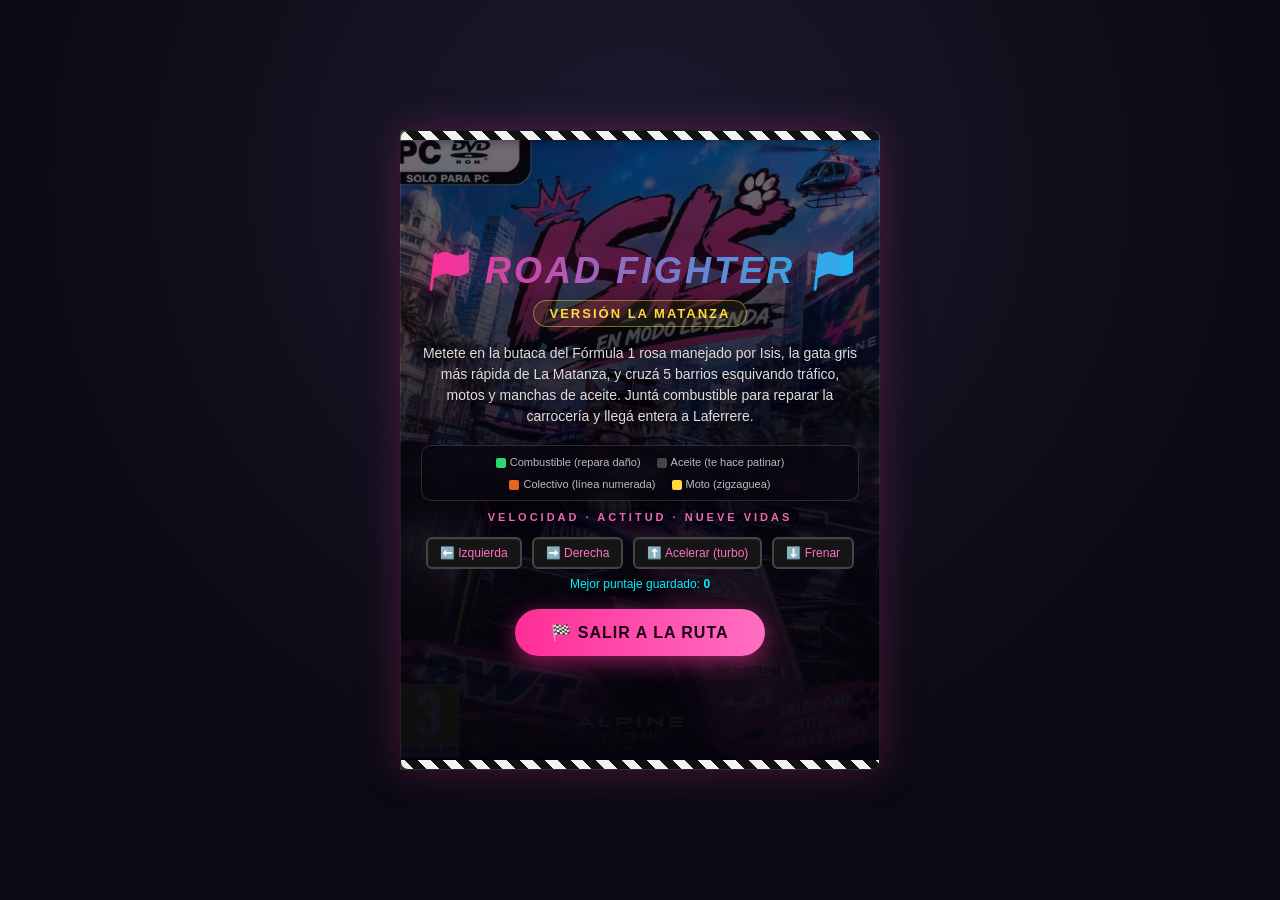
==== commit f5d796ca: "Add files via upload" ====
--- a/index.html
+++ b/index.html
@@ -2,14 +2,18 @@
 <html lang="es">
 <head>
 <meta charset="UTF-8">
+<meta name="viewport" content="width=device-width, initial-scale=1, maximum-scale=1, user-scalable=no, viewport-fit=cover">
+<meta name="theme-color" content="#0a0a12">
 <title>Road Fighter - Versión La Matanza</title>
 <style>
-  * { margin:0; padding:0; box-sizing:border-box; }
+  * { margin:0; padding:0; box-sizing:border-box; -webkit-tap-highlight-color:transparent; }
+  html, body { height:100%; overscroll-behavior:none; touch-action:none; }
   body {
     background: radial-gradient(circle at 50% 20%, #1a1a2e, #0a0a12 70%);
     font-family: 'Segoe UI', Arial, sans-serif;
     display:flex; flex-direction:column; align-items:center; justify-content:center;
-    min-height:100vh; color:#fff; overflow:hidden;
+    min-height:100vh; min-height:100dvh; color:#fff; overflow:hidden;
+    padding:10px; gap:10px;
   }
   #gameWrap {
     position:relative;
@@ -17,9 +21,41 @@
     box-shadow: 0 0 40px rgba(255,45,149,0.25), 0 0 0 2px #222 inset;
     border-radius:8px;
     background:#000;
-  }
-  #canvasWrap { position:relative; }
-  canvas { display:block; background:#333; border-radius:0 8px 8px 0; }
+    max-width:100%;
+    max-height:calc(100dvh - 20px);
+  }
+  #canvasWrap { position:relative; max-width:100%; }
+  canvas {
+    display:block; background:#333; border-radius:0 8px 8px 0;
+    max-width:100%; height:auto;
+    max-height:calc(100dvh - 20px);
+  }
+  /* En pantallas angostas (celular) el canvas ocupa el ancho disponible
+     y el track de progreso se recorta proporcionalmente */
+  @media (max-width: 560px), (max-height: 700px) {
+    #gameWrap { width:100%; }
+    #canvasWrap { flex:1 1 auto; width:100%; }
+    canvas { width:100%; }
+  }
+  /* Controles táctiles: sólo se muestran en dispositivos táctiles */
+  #touchControls { display:none; }
+  @media (hover: none) and (pointer: coarse) {
+    #touchControls {
+      display:flex; justify-content:space-between; align-items:flex-end;
+      width:100%; max-width:480px; gap:14px; padding:0 4px;
+      user-select:none;
+    }
+    #touchControls .side { display:flex; gap:12px; }
+    #touchControls button {
+      width:64px; height:64px; border-radius:50%;
+      background:rgba(255,45,149,0.18); border:2px solid rgba(255,111,194,0.55);
+      color:#fff; font-size:26px; display:flex; align-items:center; justify-content:center;
+      backdrop-filter: blur(3px); box-shadow:0 4px 14px rgba(0,0,0,0.4);
+      touch-action:none;
+    }
+    #touchControls button:active { background:rgba(255,45,149,0.4); transform:scale(0.94); }
+    #touchControls #btnUp { background:rgba(0,240,255,0.16); border-color:rgba(0,240,255,0.5); }
+  }
   #progressTrack {
     position:relative;
     width:28px;
@@ -107,7 +143,7 @@
       url([data-uri]) center 20% / cover no-repeat;
     display:flex; flex-direction:column;
     align-items:center; justify-content:center; text-align:center; border-radius:8px;
-    z-index:10; padding:26px 20px 20px; overflow:hidden;
+    z-index:10; padding:26px 20px 20px; overflow-y:auto; overflow-x:hidden;
     border:1px solid rgba(255,255,255,0.08);
   }
   #overlay::before, #overlay::after {
@@ -122,29 +158,31 @@
     50% { filter: drop-shadow(0 0 22px rgba(0,200,255,0.75)); }
   }
   #overlay h1 {
-    font-size:36px; letter-spacing:3px; font-style:italic; font-weight:900;
+    font-size:clamp(24px, 7vw, 36px); letter-spacing:3px; font-style:italic; font-weight:900;
     background:linear-gradient(90deg,#ff2d95,#00c8ff);
     -webkit-background-clip:text; background-clip:text; color:transparent;
     margin-bottom:8px; text-shadow:0 0 30px rgba(255,45,149,0.4);
     animation: titleGlow 2.6s ease-in-out infinite; text-transform:uppercase;
   }
   #overlay h2.sub {
-    display:inline-block; font-size:13px; color:#ffd93d; letter-spacing:3px;
+    display:inline-block; font-size:clamp(10px, 3vw, 13px); color:#ffd93d; letter-spacing:2px;
     margin-bottom:16px; text-transform:uppercase; font-weight:bold;
     padding:5px 16px; border:1px solid rgba(255,217,61,0.45); border-radius:20px;
     background:rgba(255,217,61,0.08);
   }
-  #overlay p { font-size:14px; color:#ddd; max-width:440px; line-height:1.5; margin-bottom:6px; text-shadow:0 2px 8px rgba(0,0,0,0.95); }
+  #overlay p { font-size:clamp(12px, 3.2vw, 14px); color:#ddd; max-width:440px; line-height:1.5; margin-bottom:6px; text-shadow:0 2px 8px rgba(0,0,0,0.95); }
   .panel {
-    background:rgba(8,6,14,0.62); border:1px solid rgba(255,255,255,0.14);
-    border-radius:10px; padding:10px 16px; backdrop-filter: blur(3px);
+    background:rgba(8,6,14,0.65); border:1px solid rgba(255,255,255,0.14);
+    border-radius:10px; padding:10px 16px; backdrop-filter: blur(4px);
+    box-shadow:0 8px 20px rgba(0,0,0,0.35);
   }
   #overlay button {
-    margin-top:18px; padding:13px 34px; font-size:16px; font-weight:bold;
+    margin-top:18px; padding:14px 36px; font-size:clamp(14px, 4vw, 16px); font-weight:bold;
     background:linear-gradient(90deg,#ff2d95,#ff6fc2); border:none; border-radius:30px;
-    cursor:pointer; color:#1a0012; letter-spacing:1px; box-shadow:0 4px 18px rgba(255,45,149,0.5);
-    transition: transform 0.15s; position:relative; overflow:hidden;
-  }
+    cursor:pointer; color:#1a0012; letter-spacing:1px; box-shadow:0 6px 22px rgba(255,45,149,0.55);
+    transition: transform 0.15s, box-shadow 0.15s; position:relative; overflow:hidden;
+  }
+  #overlay button:active { transform: scale(0.97); }
   #overlay button:hover { transform: scale(1.06); }
   #overlay button::after {
     content:""; position:absolute; top:0; left:-60%; width:35%; height:100%;
@@ -155,9 +193,14 @@
     0% { left:-60%; } 55% { left:130%; } 100% { left:130%; }
   }
   .keys { display:flex; gap:10px; margin-top:14px; flex-wrap:wrap; justify-content:center; }
-  .key { background:#111; border:2px solid #444; border-radius:6px; padding:7px 12px; font-size:12px; color:#ff6fc2; }
-  .legend { display:flex; gap:12px; margin-top:12px; flex-wrap:wrap; justify-content:center; font-size:11px; color:#aab; }
-  .legend span.sw { display:inline-block; width:10px; height:10px; border-radius:2px; margin-right:4px; vertical-align:middle; }
+  .key { background:#151515; border:2px solid #444; border-radius:6px; padding:7px 12px; font-size:12px; color:#ff6fc2; box-shadow:inset 0 1px 0 rgba(255,255,255,0.06); }
+  #touchHint { display:none; margin-top:14px; font-size:12px; color:#7be0ff; }
+  @media (hover: none) and (pointer: coarse) {
+    .keys { display:none; }
+    #touchHint { display:block; }
+  }
+  .legend { display:flex; gap:10px 16px; margin-top:12px; flex-wrap:wrap; justify-content:center; font-size:11px; color:#bbb; }
+  .legend span.sw { display:inline-block; width:10px; height:10px; border-radius:2px; margin-right:4px; vertical-align:middle; box-shadow:0 0 4px rgba(0,0,0,0.6); }
   #levelClearMsg { font-size:22px; color:#ffd93d; margin-bottom:4px; text-shadow:0 0 12px rgba(255,217,61,0.6); }
   .barrioList { text-align:left; font-size:12px; color:#9aa; margin-top:10px; line-height:1.7; }
   .barrioList span.done { color:#38ff7a; }
@@ -216,12 +259,24 @@
       <div class="key">⬆️ Acelerar (turbo)</div>
       <div class="key">⬇️ Frenar</div>
     </div>
+    <div id="touchHint">📱 Usá los botones en pantalla para manejar: ⬅️➡️ para girar, ⬆️ para acelerar, ⬇️ para frenar</div>
     <div id="highscoreBox">Mejor puntaje guardado: <b id="hsVal">0</b></div>
     <button id="startBtn">🏁 SALIR A LA RUTA</button>
   </div>
   </div>
 </div>
 
+<div id="touchControls">
+  <div class="side">
+    <button id="btnLeft" aria-label="Izquierda">⬅️</button>
+    <button id="btnRight" aria-label="Derecha">➡️</button>
+  </div>
+  <div class="side">
+    <button id="btnDown" aria-label="Frenar">⬇️</button>
+    <button id="btnUp" aria-label="Acelerar">⬆️</button>
+  </div>
+</div>
+
 <script>
 const canvas = document.getElementById('game');
 const ctx = canvas.getContext('2d');
@@ -239,6 +294,27 @@
 let keys = {};
 document.addEventListener('keydown', e => { keys[e.key] = true; if(['ArrowUp','ArrowDown','ArrowLeft','ArrowRight'].includes(e.key)) e.preventDefault(); });
 document.addEventListener('keyup', e => keys[e.key] = false);
+
+// ---------- Controles táctiles (celular/tablet) ----------
+function bindTouchButton(id, key) {
+  const btn = document.getElementById(id);
+  if (!btn) return;
+  const press = e => { e.preventDefault(); keys[key] = true; ensureAudio(); };
+  const release = e => { e.preventDefault(); keys[key] = false; };
+  btn.addEventListener('touchstart', press, { passive:false });
+  btn.addEventListener('touchend', release, { passive:false });
+  btn.addEventListener('touchcancel', release, { passive:false });
+  // fallback por si algún dispositivo dispara eventos de mouse
+  btn.addEventListener('mousedown', press);
+  btn.addEventListener('mouseup', release);
+  btn.addEventListener('mouseleave', release);
+}
+bindTouchButton('btnLeft', 'ArrowLeft');
+bindTouchButton('btnRight', 'ArrowRight');
+bindTouchButton('btnUp', 'ArrowUp');
+bindTouchButton('btnDown', 'ArrowDown');
+// Evita que el "pull to refresh" o el scroll del navegador interrumpan el juego
+document.body.addEventListener('touchmove', e => e.preventDefault(), { passive:false });
 
 const overlay = document.getElementById('overlay');
 const startBtn = document.getElementById('startBtn');
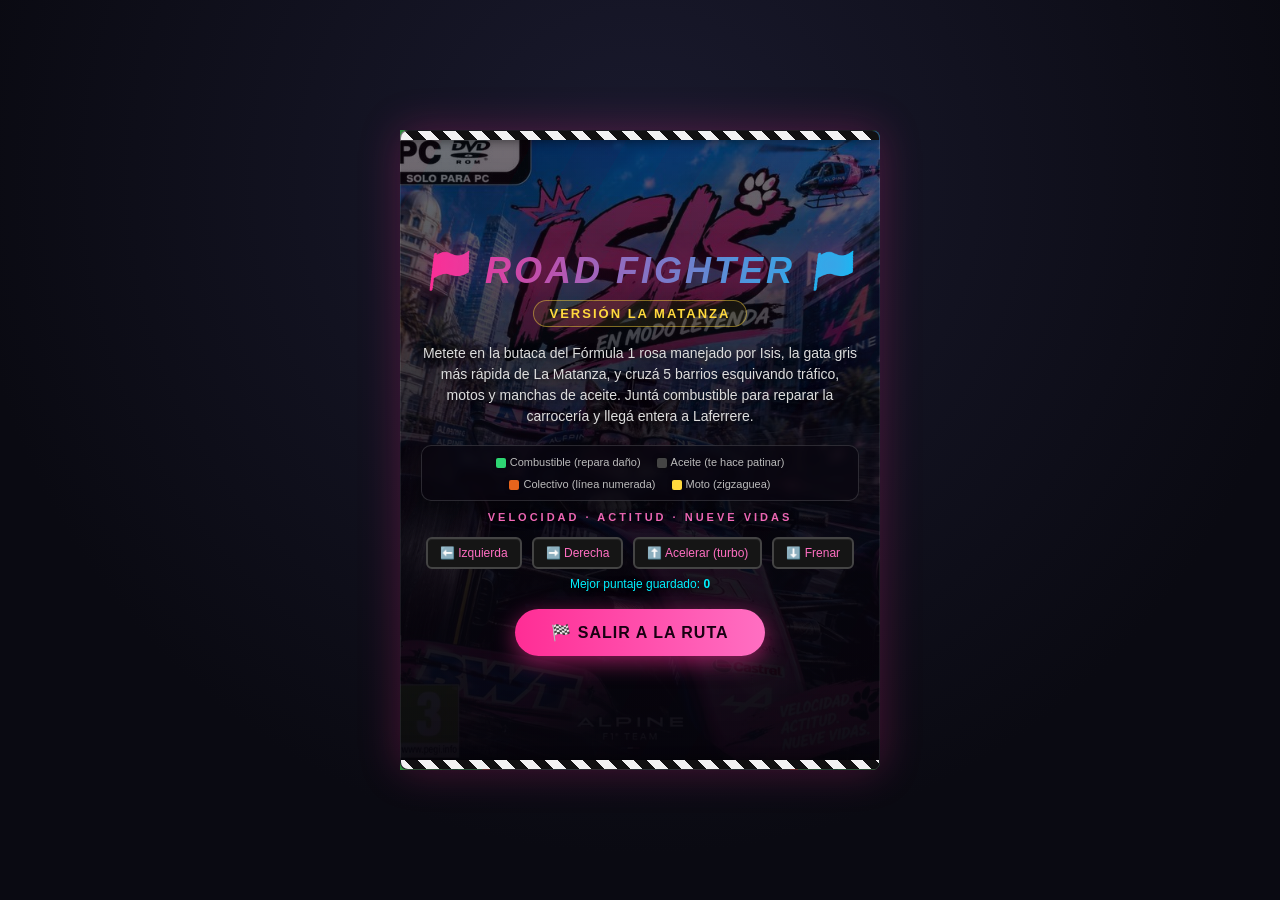
==== commit 3879906f: "Add files via upload" ====
--- a/index.html
+++ b/index.html
@@ -30,12 +30,17 @@
     max-width:100%; height:auto;
     max-height:calc(100dvh - 20px);
   }
-  /* En pantallas angostas (celular) el canvas ocupa el ancho disponible
-     y el track de progreso se recorta proporcionalmente */
+  /* En pantallas angostas (celular) el juego ocupa TODA la pantalla,
+     sin bordes, sombras ni márgenes */
   @media (max-width: 560px), (max-height: 700px) {
-    #gameWrap { width:100%; }
-    #canvasWrap { flex:1 1 auto; width:100%; }
-    canvas { width:100%; }
+    body { padding:0; gap:0; }
+    #gameWrap {
+      width:100vw; width:100dvw; height:100vh; height:100dvh;
+      max-width:100vw; max-height:100dvh;
+      border-radius:0; box-shadow:none;
+    }
+    #canvasWrap { flex:1 1 auto; width:100%; height:100%; }
+    canvas { width:100%; height:100%; max-height:100dvh; border-radius:0; object-fit:cover; }
   }
   /* Controles táctiles: sólo se muestran en dispositivos táctiles */
   #touchControls { display:none; }
@@ -316,6 +321,16 @@
 // Evita que el "pull to refresh" o el scroll del navegador interrumpan el juego
 document.body.addEventListener('touchmove', e => e.preventDefault(), { passive:false });
 
+// ---------- Pantalla completa en celular (oculta la barra de direcciones) ----------
+function goFullscreen() {
+  const el = document.documentElement;
+  const req = el.requestFullscreen || el.webkitRequestFullscreen || el.mozRequestFullScreen || el.msRequestFullscreen;
+  if (req) { try { req.call(el); } catch(e) {} }
+}
+['touchstart','click'].forEach(evt => {
+  document.body.addEventListener(evt, goFullscreen, { once:true, passive:true });
+});
+
 const overlay = document.getElementById('overlay');
 const startBtn = document.getElementById('startBtn');
 const scoreEl = document.getElementById('score');
@@ -361,6 +376,25 @@
 function sfxGameOver() { beep(220,0.3,'sawtooth',0.1); setTimeout(()=>beep(160,0.4,'sawtooth',0.1),200); setTimeout(()=>beep(90,0.5,'sawtooth',0.12),450); }
 function sfxWin() { [523,659,784,988,1046].forEach((f,i)=>setTimeout(()=>beep(f,0.18,'triangle',0.09), i*130)); }
 
+// Sirena de ambulancia: dos tonos alternados tipo "nee-naw", ~2.4s
+function sfxSiren() {
+  if (!soundOn) return;
+  ensureAudio();
+  const osc = audioCtx.createOscillator();
+  const gain = audioCtx.createGain();
+  osc.type = 'sine';
+  osc.connect(gain); gain.connect(audioCtx.destination);
+  const now = audioCtx.currentTime;
+  const dur = 2.4;
+  gain.gain.setValueAtTime(0.06, now);
+  for (let t = 0; t < dur; t += 0.42) {
+    osc.frequency.setValueAtTime(t % 0.84 < 0.42 ? 880 : 660, now + t);
+  }
+  gain.gain.setValueAtTime(0.001, now + dur);
+  osc.start(now);
+  osc.stop(now + dur + 0.05);
+}
+
 // Jingle de meta: suena durante 5 segundos exactos al cruzar la bandera a cuadros de cada barrio
 function sfxFinishFanfare() {
   if (!soundOn) return;
@@ -416,7 +450,7 @@
 // distanceTarget: calculado para que, incluso a fondo con el turbo todo el barrio, dure 90s o más
 // timeTarget: meta del reto contrarreloj (da bono de puntos si cruzás antes)
 const LEVELS = [
-  { barrio: 'Ramos Mejía',           baseSpeed: 3.2, spawnRate: 55, fuelDrain: 0.045, roadColor: '#3a3a3a', grass: '#1f3d1f', curveAmp: 30, busNumbers: [242, 406], lanes: 4, roadHalf: 150, distanceTarget: 27700,  timeTarget: 100 },
+  { barrio: 'Ramos Mejía',           baseSpeed: 3.2, spawnRate: 55, fuelDrain: 0.045, roadColor: '#3a3a3a', grass: '#2f8a3d', curveAmp: 30, busNumbers: [242, 406], lanes: 4, roadHalf: 150, distanceTarget: 27700,  timeTarget: 100 },
   { barrio: 'San Justo',             baseSpeed: 3.9, spawnRate: 46, fuelDrain: 0.055, roadColor: '#33363f', grass: '#1a3320', curveAmp: 45, busNumbers: [55, 88],  lanes: 4, roadHalf: 140, distanceTarget: 33700,  timeTarget: 105 },
   { barrio: 'Lomas del Mirador',     baseSpeed: 4.5, spawnRate: 38, fuelDrain: 0.065, roadColor: '#2b2f3a', grass: '#182b1c', curveAmp: 60, busNumbers: [218, 622], lanes: 3, roadHalf: 120, distanceTarget: 38900,  timeTarget: 110 },
   { barrio: 'Casanova',              baseSpeed: 5.1, spawnRate: 32, fuelDrain: 0.075, roadColor: '#24202f', grass: '#141f16', curveAmp: 75, busNumbers: [185, 317], lanes: 3, roadHalf: 105, distanceTarget: 44100,  timeTarget: 115 },
@@ -458,10 +492,24 @@
     shake: 0,
     turboActive: false,
     bumpTimer: 0,
+    specialPlan: buildSpecialPlan(0),
   };
   barrioNameEl.textContent = LEVELS[0].barrio;
 }
 resetGame();
+
+// Programa apariciones especiales fijas por nivel:
+// - Barrios 1 y 2: 2 ambulancias con sirena y luces.
+// - Último barrio: 2 carros tirados por caballo.
+function buildSpecialPlan(levelIndex) {
+  if (levelIndex === 0 || levelIndex === 1) {
+    return [ { frac: 0.30, type: 'ambulance' }, { frac: 0.68, type: 'ambulance' } ];
+  }
+  if (levelIndex === LEVELS.length - 1) {
+    return [ { frac: 0.30, type: 'horsecart' }, { frac: 0.68, type: 'horsecart' } ];
+  }
+  return [];
+}
 
 function spawnObstacle() {
   const lvl = LEVELS[state.levelIndex];
@@ -483,6 +531,21 @@
   });
 }
 
+function spawnSpecialObstacle(type) {
+  const lvl = LEVELS[state.levelIndex];
+  const lane = Math.floor(Math.random() * curLanes());
+  const w = type === 'horsecart' ? 40 : 36;
+  const h = type === 'horsecart' ? 76 : 60;
+  state.obstacles.push({
+    lane, w, h, y: -h - 20,
+    color: type === 'ambulance' ? '#f2f2f2' : '#8b5a2b',
+    speed: lvl.baseSpeed * (type === 'horsecart' ? 0.28 : 0.4),
+    type, age: 0, busNumber: null,
+    weaveDir: Math.random() < 0.5 ? -1 : 1
+  });
+  if (type === 'ambulance') sfxSiren();
+}
+
 function spawnFuel() {
   const lane = Math.floor(Math.random() * curLanes());
   state.fuelCans.push({ lane, w: 24, h: 30, y: -40 });
@@ -590,6 +653,13 @@
   // ---- spawns ----
   state.spawnTimer++;
   if (state.spawnTimer > lvl.spawnRate) { state.spawnTimer = 0; spawnObstacle(); }
+  if (state.specialPlan && state.specialPlan.length && lvl.distanceTarget > 0) {
+    const nextSpecial = state.specialPlan[0];
+    if (state.levelDistance / lvl.distanceTarget >= nextSpecial.frac) {
+      spawnSpecialObstacle(nextSpecial.type);
+      state.specialPlan.shift();
+    }
+  }
   state.fuelSpawnTimer++;
   if (state.fuelSpawnTimer > 260) { state.fuelSpawnTimer = 0; spawnFuel(); }
   state.oilSpawnTimer++;
@@ -749,6 +819,7 @@
   state.invuln = 60;
   state.levelDistance = 0;
   state.levelTimer = LEVELS[state.levelIndex].timeTarget * 60;
+  state.specialPlan = buildSpecialPlan(state.levelIndex);
   state.curveX = 0; state.curveTarget = 0; state.curveTimer = 60;
   // recentrar a Isis por si la ruta se angostó (menos sendas de pavimento)
   const rl = roadLeft(), rr = roadRight();
@@ -880,7 +951,9 @@
       const yy = ((y % (spacing*n)) + spacing*n) % (spacing*n) - spacing;
       const edge = side < 0 ? roadLeft() : roadRight();
       const x = edge + side * (26 + (idx % 3) * 14);
-      const isBuilding = idx % 4 === 0;
+      // En el nivel 1 (Ramos Mejía) se ve una mezcla pareja de edificios y árboles
+      // sobre pasto verde; en los demás niveles predominan los árboles/pinos.
+      const isBuilding = state.levelIndex === 0 ? (idx % 2 === 0) : (idx % 4 === 0);
       ctx.save();
       ctx.translate(x, yy);
       if (isBuilding) {
@@ -1147,11 +1220,106 @@
   ctx.fillStyle = '#ff6fc2';
   ctx.fillRect(w*0.44, h*0.22, w*0.12, h*0.5);
 
+  // número 31, visible desde arriba sobre la carrocería (debajo de la cabeza)
+  ctx.save();
+  ctx.fillStyle = '#fff';
+  ctx.textAlign = 'center';
+  ctx.textBaseline = 'middle';
+  let numFontSize = h * 0.16;
+  ctx.font = `900 ${numFontSize}px Arial`;
+  ctx.strokeStyle = 'rgba(0,0,0,0.55)';
+  ctx.lineWidth = Math.max(1.5, numFontSize * 0.12);
+  ctx.strokeText('31', w/2, h*0.62);
+  ctx.fillText('31', w/2, h*0.62);
+  ctx.restore();
+
   // huellita en el alerón trasero
   ctx.fillStyle = '#fff';
   ctx.font = 'bold 8px Arial';
   ctx.textAlign = 'center';
   ctx.fillText('🐾', w/2, h*0.9);
+}
+
+function drawAmbulance(w, h, age) {
+  // sombra
+  ctx.fillStyle = 'rgba(0,0,0,0.35)';
+  ctx.beginPath(); ctx.ellipse(w/2, h+4, w/2, 6, 0,0,Math.PI*2); ctx.fill();
+
+  // carrocería blanca
+  ctx.fillStyle = '#f2f2f2';
+  ctx.beginPath(); ctx.roundRect(0,0,w,h,8); ctx.fill();
+
+  // franja roja
+  ctx.fillStyle = '#e63946';
+  ctx.fillRect(0, h*0.4, w, h*0.13);
+
+  // parabrisas
+  ctx.fillStyle = '#9fd3ff';
+  ctx.beginPath(); ctx.roundRect(w*0.15, h*0.06, w*0.7, h*0.17, 4); ctx.fill();
+
+  // cruz roja en el techo, bien visible desde arriba
+  ctx.fillStyle = '#e63946';
+  ctx.fillRect(w*0.42, h*0.56, w*0.16, h*0.26);
+  ctx.fillRect(w*0.3, h*0.65, w*0.4, h*0.09);
+
+  // ruedas
+  ctx.fillStyle = '#111';
+  ctx.fillRect(-3, h*0.15, 5, h*0.2);
+  ctx.fillRect(w-2, h*0.15, 5, h*0.2);
+  ctx.fillRect(-3, h*0.62, 5, h*0.2);
+  ctx.fillRect(w-2, h*0.62, 5, h*0.2);
+
+  // luces de sirena parpadeando rojo/azul (efecto real de destello)
+  const blink = Math.floor(age / 8) % 2 === 0;
+  ctx.fillStyle = blink ? '#ff3b30' : '#2979ff';
+  ctx.beginPath(); ctx.roundRect(w*0.22, -h*0.035, w*0.22, h*0.09, 3); ctx.fill();
+  ctx.fillStyle = blink ? '#2979ff' : '#ff3b30';
+  ctx.beginPath(); ctx.roundRect(w*0.56, -h*0.035, w*0.22, h*0.09, 3); ctx.fill();
+  // resplandor del destello sobre el asfalto
+  ctx.globalAlpha = 0.35;
+  ctx.fillStyle = blink ? '#ff3b30' : '#2979ff';
+  ctx.beginPath(); ctx.ellipse(w/2, -h*0.05, w*0.8, h*0.14, 0, 0, Math.PI*2); ctx.fill();
+  ctx.globalAlpha = 1;
+}
+
+function drawHorseCart(w, h) {
+  // sombra general
+  ctx.fillStyle = 'rgba(0,0,0,0.35)';
+  ctx.beginPath(); ctx.ellipse(w/2, h+4, w/2, 6, 0,0,Math.PI*2); ctx.fill();
+
+  // vara de conexión entre el caballo y el carro
+  ctx.strokeStyle = '#5a3a22';
+  ctx.lineWidth = 3;
+  ctx.beginPath(); ctx.moveTo(w/2, h*0.3); ctx.lineTo(w/2, h*0.42); ctx.stroke();
+
+  // caballo, visto desde arriba: cuerpo alargado + cabeza + crin + patas
+  ctx.fillStyle = '#7a4a26';
+  ctx.beginPath(); ctx.ellipse(w/2, h*0.18, w*0.26, h*0.16, 0, 0, Math.PI*2); ctx.fill();
+  ctx.fillStyle = '#5c3719';
+  ctx.beginPath(); ctx.ellipse(w/2, h*0.03, w*0.13, h*0.06, 0, 0, Math.PI*2); ctx.fill();
+  ctx.fillStyle = '#2b1c0f';
+  ctx.fillRect(w*0.46, -h*0.01, w*0.08, h*0.15);
+  ctx.fillStyle = '#3d2814';
+  ctx.fillRect(w*0.27, h*0.18, w*0.08, h*0.14);
+  ctx.fillRect(w*0.65, h*0.18, w*0.08, h*0.14);
+
+  // carro de madera, parte trasera
+  ctx.fillStyle = '#8b5a2b';
+  ctx.beginPath(); ctx.roundRect(w*0.1, h*0.42, w*0.8, h*0.46, 4); ctx.fill();
+  ctx.strokeStyle = '#5a3a1c';
+  ctx.lineWidth = 2;
+  ctx.strokeRect(w*0.1, h*0.42, w*0.8, h*0.46);
+  ctx.strokeStyle = 'rgba(0,0,0,0.25)';
+  ctx.lineWidth = 1;
+  for (let i=1;i<4;i++){
+    const x = w*0.1 + (w*0.8)*i/4;
+    ctx.beginPath(); ctx.moveTo(x, h*0.42); ctx.lineTo(x, h*0.88); ctx.stroke();
+  }
+
+  // ruedas del carro
+  ctx.fillStyle = '#2b2b2b';
+  ctx.beginPath(); ctx.arc(w*0.12, h*0.9, w*0.11, 0, Math.PI*2); ctx.fill();
+  ctx.beginPath(); ctx.arc(w*0.88, h*0.9, w*0.11, 0, Math.PI*2); ctx.fill();
 }
 
 function drawStartBanner(y) {
@@ -1256,8 +1424,14 @@
   for (const o of state.obstacles) {
     ctx.save();
     ctx.translate(o.x, o.y);
-    drawCarShape(o.w, o.h, o.color, '#dbe9ff', o.type === 'moto', o.type === 'truck');
-    if (o.type === 'truck' && o.busNumber) drawBusRoofNumber(o.w, o.h, o.busNumber);
+    if (o.type === 'ambulance') {
+      drawAmbulance(o.w, o.h, o.age);
+    } else if (o.type === 'horsecart') {
+      drawHorseCart(o.w, o.h);
+    } else {
+      drawCarShape(o.w, o.h, o.color, '#dbe9ff', o.type === 'moto', o.type === 'truck');
+      if (o.type === 'truck' && o.busNumber) drawBusRoofNumber(o.w, o.h, o.busNumber);
+    }
     ctx.restore();
   }
 
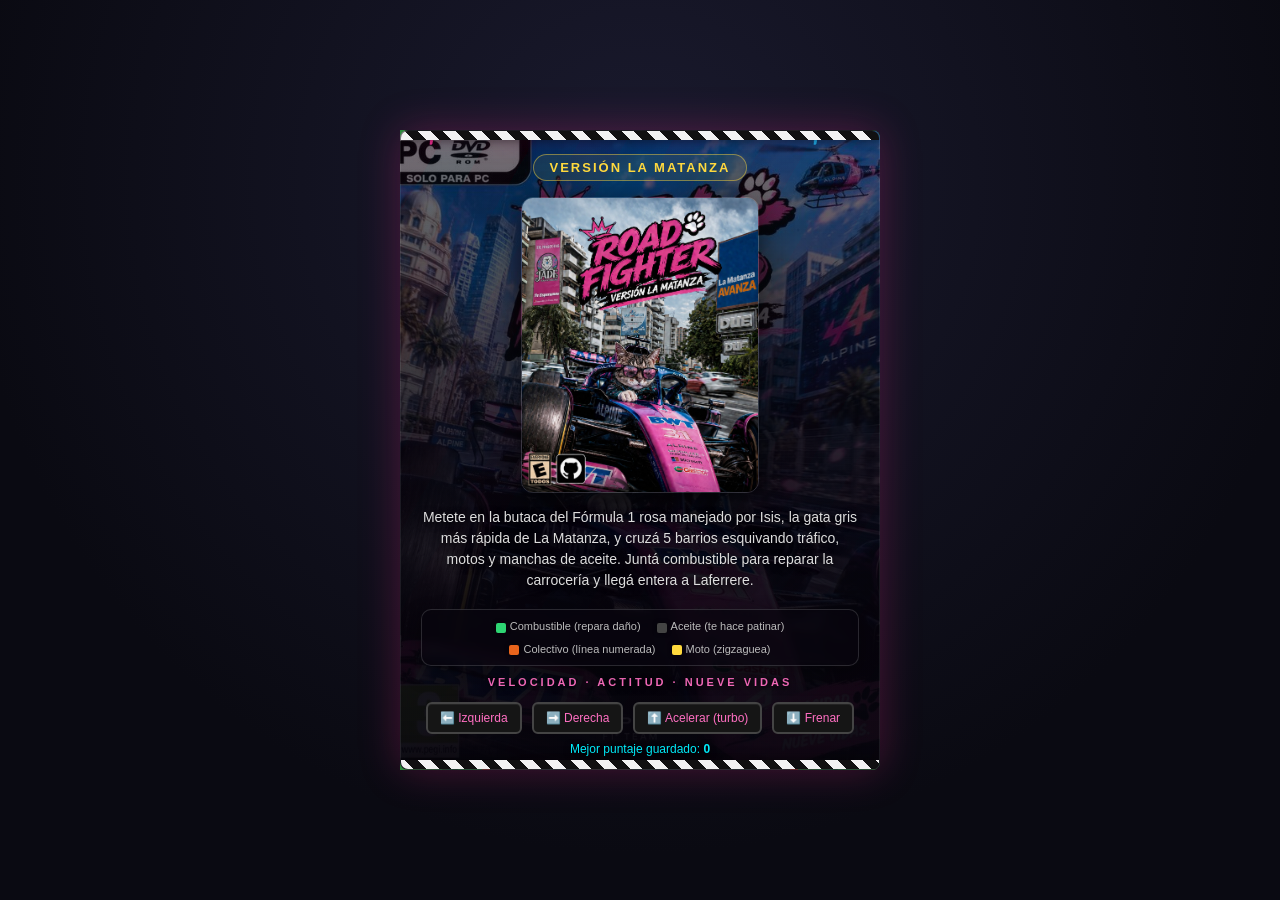
==== commit cd2f2845: "Add files via upload" ====
--- a/index.html
+++ b/index.html
@@ -176,6 +176,11 @@
     background:rgba(255,217,61,0.08);
   }
   #overlay p { font-size:clamp(12px, 3.2vw, 14px); color:#ddd; max-width:440px; line-height:1.5; margin-bottom:6px; text-shadow:0 2px 8px rgba(0,0,0,0.95); }
+  .overlayCover {
+    display:block; height:50%; width:auto; max-width:92%; object-fit:contain;
+    margin:0 auto 14px; border-radius:12px; box-shadow:0 10px 30px rgba(0,0,0,0.65);
+    border:1px solid rgba(255,255,255,0.15); flex-shrink:0;
+  }
   .panel {
     background:rgba(8,6,14,0.65); border:1px solid rgba(255,255,255,0.14);
     border-radius:10px; padding:10px 16px; backdrop-filter: blur(4px);
@@ -250,6 +255,7 @@
   <div id="overlay">
     <h1>🏁 Road Fighter 🏁</h1>
     <h2 class="sub">Versión La Matanza</h2>
+    <img id="overlayCoverImg" class="overlayCover" alt="Road Fighter - Isis">
     <p>Metete en la butaca del Fórmula 1 rosa manejado por Isis, la gata gris más rápida de La Matanza, y cruzá 5 barrios esquivando tráfico, motos y manchas de aceite. Juntá combustible para reparar la carrocería y llegá entera a Laferrere.</p>
     <div class="legend panel">
       <div><span class="sw" style="background:#2ed573"></span>Combustible (repara daño)</div>
@@ -285,6 +291,39 @@
 <script>
 const canvas = document.getElementById('game');
 const ctx = canvas.getContext('2d');
+
+// Imagen de portada (Isis en el Fórmula 1 rosa) para la pantalla de inicio
+const COVER_IMG_SRC = "[data-uri]